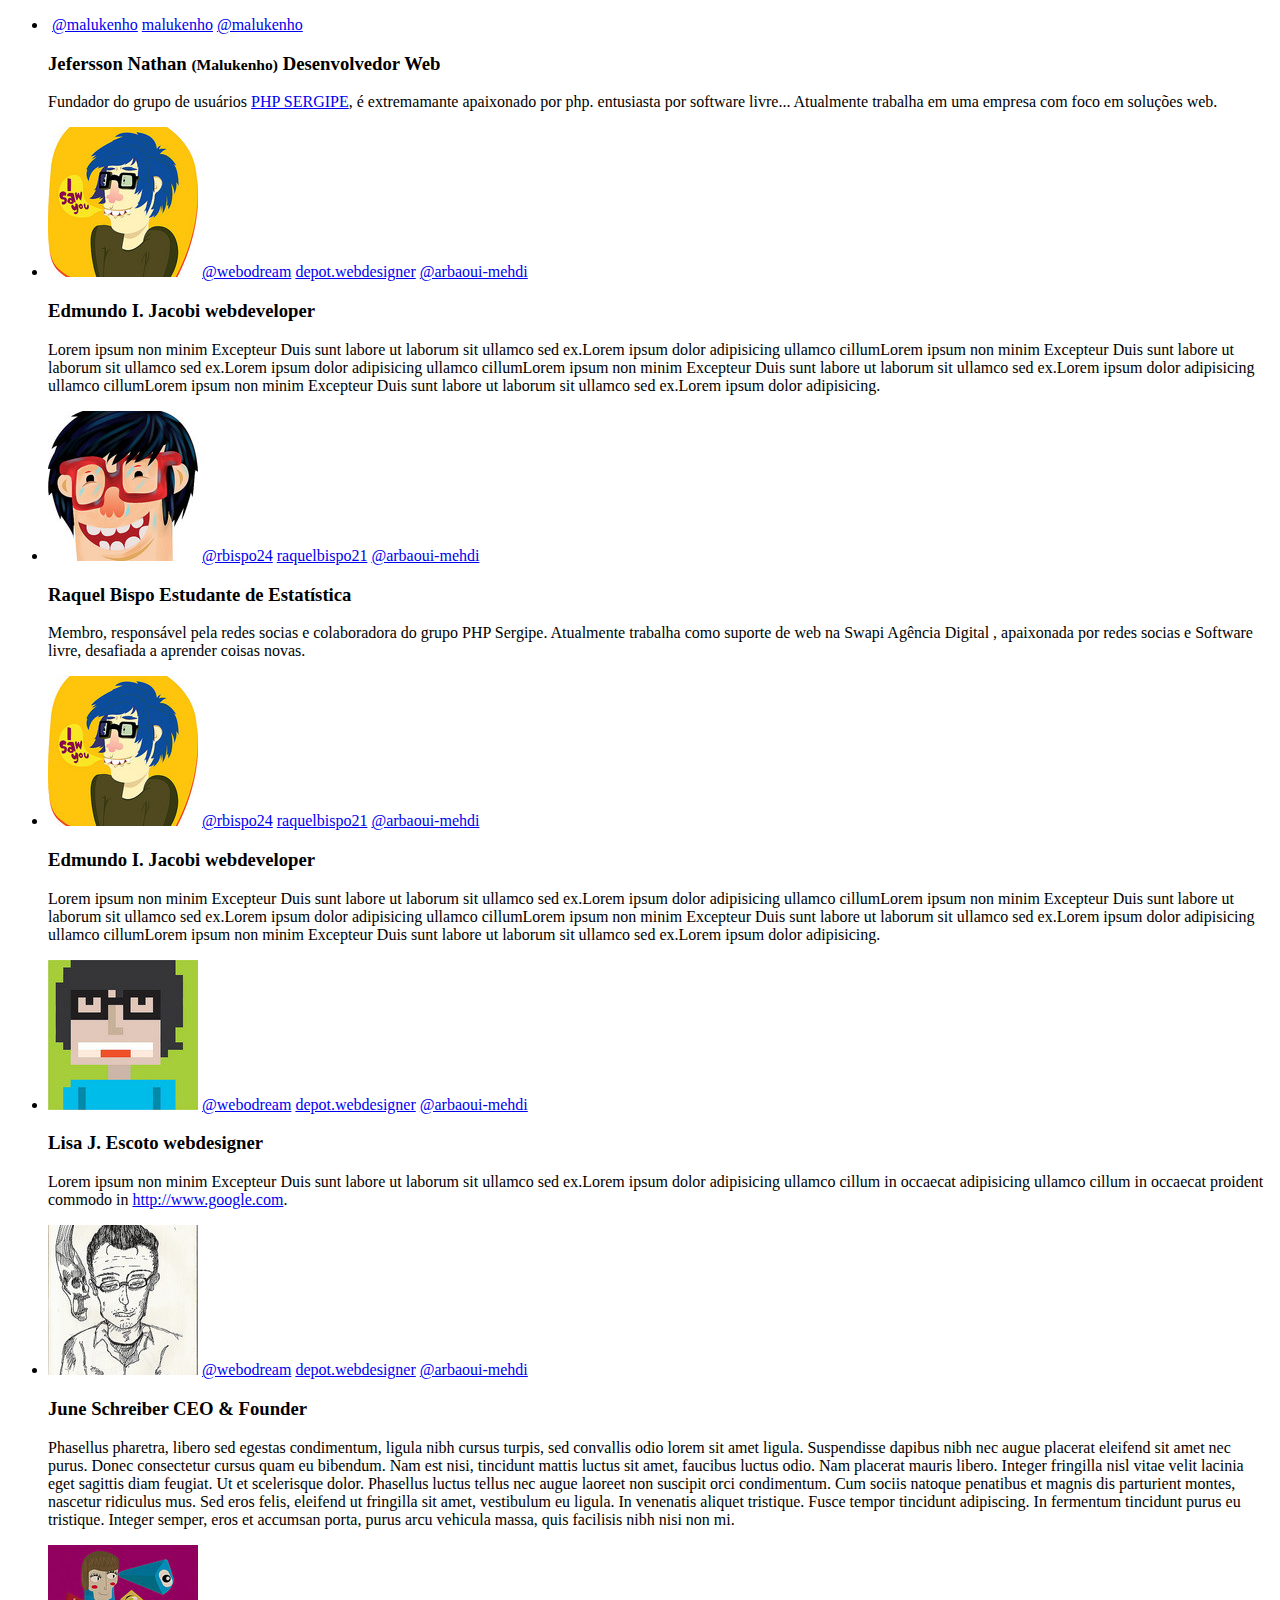
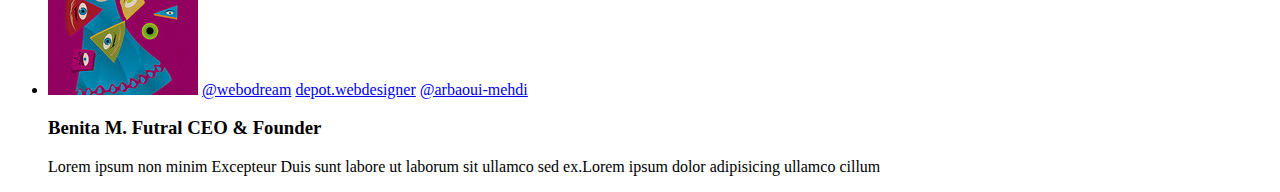
==== index.html @ 872ca3fb "Fix Favicon" ====
<!DOCTYPE HTML>
<html lang="pt-BR">
<head>
	<meta charset="UTF-8">
	<link rel="stylesheet" type="text/css" href="//fonts.googleapis.com/css?family=Satisfy" />
	<script type="text/javascript" src="js/jquery-1.9.1.min.js"></script>
	<title>:: PHP Sergipe ::</title>
	
        <link rel="icon" type="image/x-icon" href="favicon.ico">
        
		<script type="text/javascript" src="js/function.js"></script>
        
        <link rel="stylesheet" type="text/css" href="css/animated.css">
        <link rel="stylesheet" type="text/css" href="css/msg.css">
        <link rel="stylesheet" type="text/css" href="css/socialmedia.css">
        <link rel="stylesheet" type="text/css" href="css/tbshadow.css">

</head>
<body>

	<ul id="messages">

		<!-- 1 -->
		<li>
			<div class="infos">
				<img src="https://secure.gravatar.com/avatar/8f98e205dd6ab066dbf53f21b2f2bc15?s=420&d=https://a248.e.akamai.net/assets.github.com%2Fimages%2Fgravatars%2Fgravatar-user-420.png" alt="" title="by tresMunkeys" />
				<a href="http://twitter.com/malukenho" class="sprite twitter">@malukenho</a>
				<a href="http://www.facebook.com/malukenho" class="sprite facebook">malukenho</a>
				<a href="http://github.com/malukenho" class="sprite github">@malukenho</a>
			</div>
			<div class="content">
				<h3>
					Jefersson Nathan <small>(Malukenho)</small>
					<b>Desenvolvedor Web</b>
				</h3>
				<p>
					Fundador do grupo de usuários <a href="#">PHP SERGIPE</a>, é extremamante apaixonado por php. entusiasta por software livre...
					Atualmente trabalha em uma empresa com foco em soluções web.
				</p>
			</div>
		</li>
		<!-- 2 -->
		<li>
			<div class="infos">
				<img src="images/4531285963_cd28f61b16_q.jpg" alt=""  title="by tresMunkeys" />
				<a href="http://twitter.com/webodream" class="sprite twitter">@webodream</a>
				<a href="http://www.facebook.com/groups/115089745169149" class="sprite facebook">depot.webdesigner</a>
				<a href="http://github.com/arbaoui-mehdi" class="sprite github">@arbaoui-mehdi</a>
			</div>
			<div class="content">
				<h3>
					Edmundo I. Jacobi
					<b>webdeveloper</b>
				</h3>
				<p>
					Lorem ipsum non minim Excepteur Duis sunt labore ut laborum sit ullamco sed ex.Lorem ipsum dolor adipisicing ullamco cillumLorem ipsum non minim Excepteur Duis sunt labore ut laborum sit ullamco sed ex.Lorem ipsum dolor adipisicing ullamco cillumLorem ipsum non minim Excepteur Duis sunt labore ut laborum sit ullamco sed ex.Lorem ipsum dolor adipisicing ullamco cillumLorem ipsum non minim Excepteur Duis sunt labore ut laborum sit ullamco sed ex.Lorem ipsum dolor adipisicing.
				</p>
			</div>
		</li>
		<!-- 1 -->
		<li>
			<div class="infos">
				<img src="images/4817542998_55a7eb8d8b_q.jpg" alt="" title="by tresMunkeys" />
				<a href="http://twitter.com/rbispo24" class="sprite twitter">@rbispo24</a>
				<a href="http://www.facebook.com/raquelbispo21" class="sprite facebook">raquelbispo21</a>
				<a href="http://github.com/arbaoui-mehdi" class="sprite github">@arbaoui-mehdi</a>
			</div>
			<div class="content">
				<h3>
					Raquel Bispo
					<b>Estudante de Estatística</b>
				</h3>
				<p>
					Membro, responsável pela redes socias e colaboradora do grupo PHP Sergipe. Atualmente trabalha como suporte de web na Swapi Agência Digital , apaixonada por redes socias e Software livre, desafiada  a aprender coisas novas.
				</p>
			</div>
		</li>
		<!-- 2 -->
		<li>
			<div class="infos">
				<img src="images/4531285963_cd28f61b16_q.jpg" alt=""  title="by tresMunkeys" />
				<a href="http://twitter.com/rbispo24" class="sprite twitter">@rbispo24</a>
				<a href="http://www.facebook.com/raquelbispo21" class="sprite facebook">raquelbispo21</a>
				<a href="http://github.com/arbaoui-mehdi" class="sprite github">@arbaoui-mehdi</a>
			</div>
			<div class="content">
				<h3>
					Edmundo I. Jacobi
					<b>webdeveloper</b>
				</h3>
				<p>
					Lorem ipsum non minim Excepteur Duis sunt labore ut laborum sit ullamco sed ex.Lorem ipsum dolor adipisicing ullamco cillumLorem ipsum non minim Excepteur Duis sunt labore ut laborum sit ullamco sed ex.Lorem ipsum dolor adipisicing ullamco cillumLorem ipsum non minim Excepteur Duis sunt labore ut laborum sit ullamco sed ex.Lorem ipsum dolor adipisicing ullamco cillumLorem ipsum non minim Excepteur Duis sunt labore ut laborum sit ullamco sed ex.Lorem ipsum dolor adipisicing.
				</p>
			</div>
		</li>

		<!-- 3 -->
		<li>
			<div class="infos">
				<img src="images/3873098259_61c446da22_q.jpg" alt="" title="by tresMunkeys" />
				<a href="http://twitter.com/webodream" class="sprite twitter">@webodream</a>
				<a href="http://www.facebook.com/groups/115089745169149" class="sprite facebook">depot.webdesigner</a>
				<a href="http://github.com/arbaoui-mehdi" class="sprite github">@arbaoui-mehdi</a>
			</div>
			<div class="content">
				<h3>
					Lisa J. Escoto
					<b>webdesigner </b>
				</h3>
				<p>
					Lorem ipsum non minim Excepteur Duis sunt labore ut laborum sit ullamco sed ex.Lorem ipsum dolor adipisicing ullamco cillum in occaecat adipisicing ullamco cillum in occaecat proident commodo in <a href="http://www.google.com">http://www.google.com</a>. 
				</p>
			</div>
		</li>

		<!-- 4 -->
		<li>
			<div class="infos">
				<img src="images/3446830982_c8b55cc7e8_q.jpg" alt="" title="by tresMunkeys" />
				<a href="http://twitter.com/webodream" class="sprite twitter">@webodream</a>
				<a href="http://www.facebook.com/groups/115089745169149" class="sprite facebook">depot.webdesigner</a>
				<a href="http://github.com/arbaoui-mehdi" class="sprite github">@arbaoui-mehdi</a>
			</div>
			<div class="content">
				<h3>
					June Schreiber
					<b>CEO &amp; Founder</b>
				</h3>
				<p>
					Phasellus pharetra, libero sed egestas condimentum, ligula nibh cursus turpis, sed convallis odio lorem sit amet ligula. Suspendisse dapibus nibh nec augue placerat eleifend sit amet nec purus. Donec consectetur cursus quam eu bibendum. Nam est nisi, tincidunt mattis luctus sit amet, faucibus luctus odio. Nam placerat mauris libero. Integer fringilla nisl vitae velit lacinia eget sagittis diam feugiat. Ut et scelerisque dolor. Phasellus luctus tellus nec augue laoreet non suscipit orci condimentum. Cum sociis natoque penatibus et magnis dis parturient montes, nascetur ridiculus mus. Sed eros felis, eleifend ut fringilla sit amet, vestibulum eu ligula. In venenatis aliquet tristique. Fusce tempor tincidunt adipiscing. In fermentum tincidunt purus eu tristique. Integer semper, eros et accumsan porta, purus arcu vehicula massa, quis facilisis nibh nisi non mi.
				</p>
			</div>
		</li>

		<!-- 5 -->
		<li>
			<div class="infos">
				<img src="images/3663734351_f9cb5a6a56_q.jpg" alt="" title="by tresMunkeys" />
				<a href="http://twitter.com/webodream" class="sprite twitter">@webodream</a>
				<a href="http://www.facebook.com/groups/115089745169149" class="sprite facebook">depot.webdesigner</a>
				<a href="http://github.com/arbaoui-mehdi" class="sprite github">@arbaoui-mehdi</a>
			</div>
			<div class="content">
				<h3>
					Benita M. Futral
					<b>CEO &amp; Founder</b>
				</h3>
				<p>
					Lorem ipsum non minim Excepteur Duis sunt labore ut laborum sit ullamco sed ex.Lorem ipsum dolor adipisicing ullamco cillum
				</p>
			</div>
		</li>

	</ul>

</body>
</html>
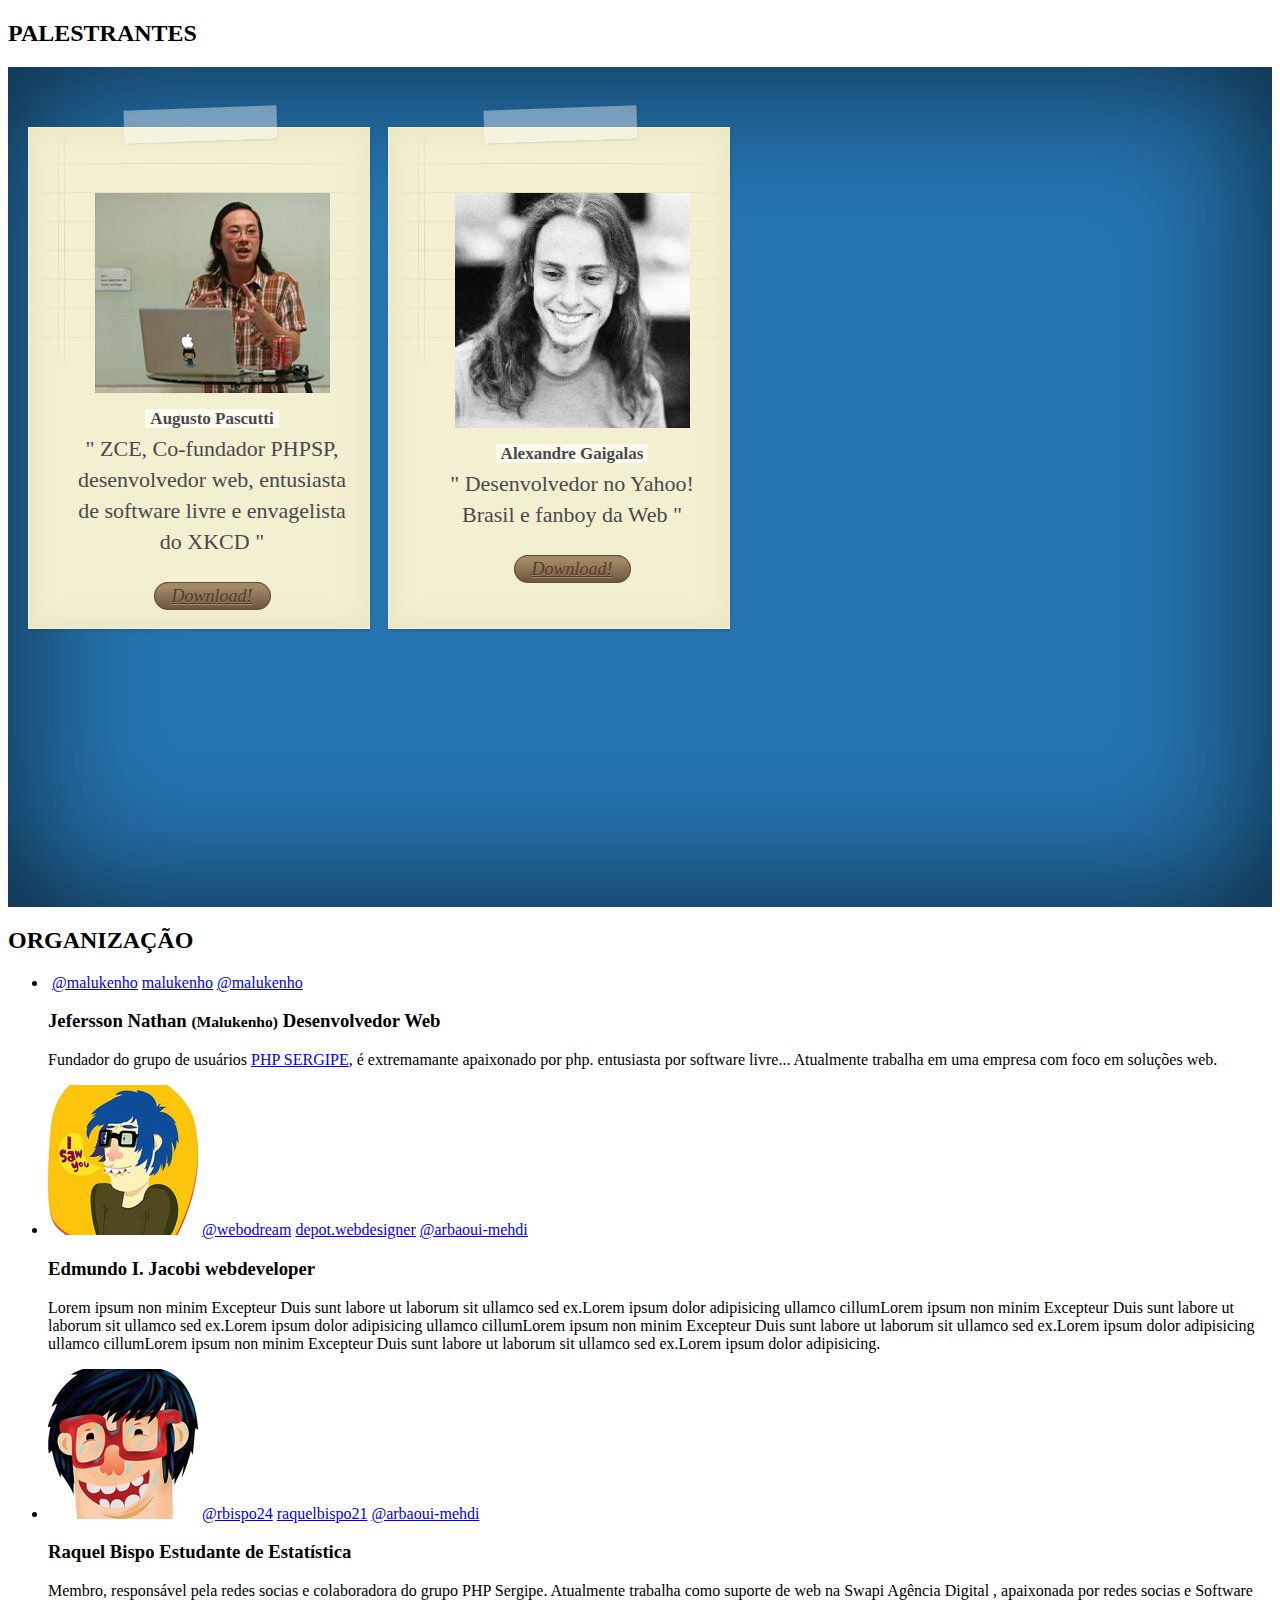
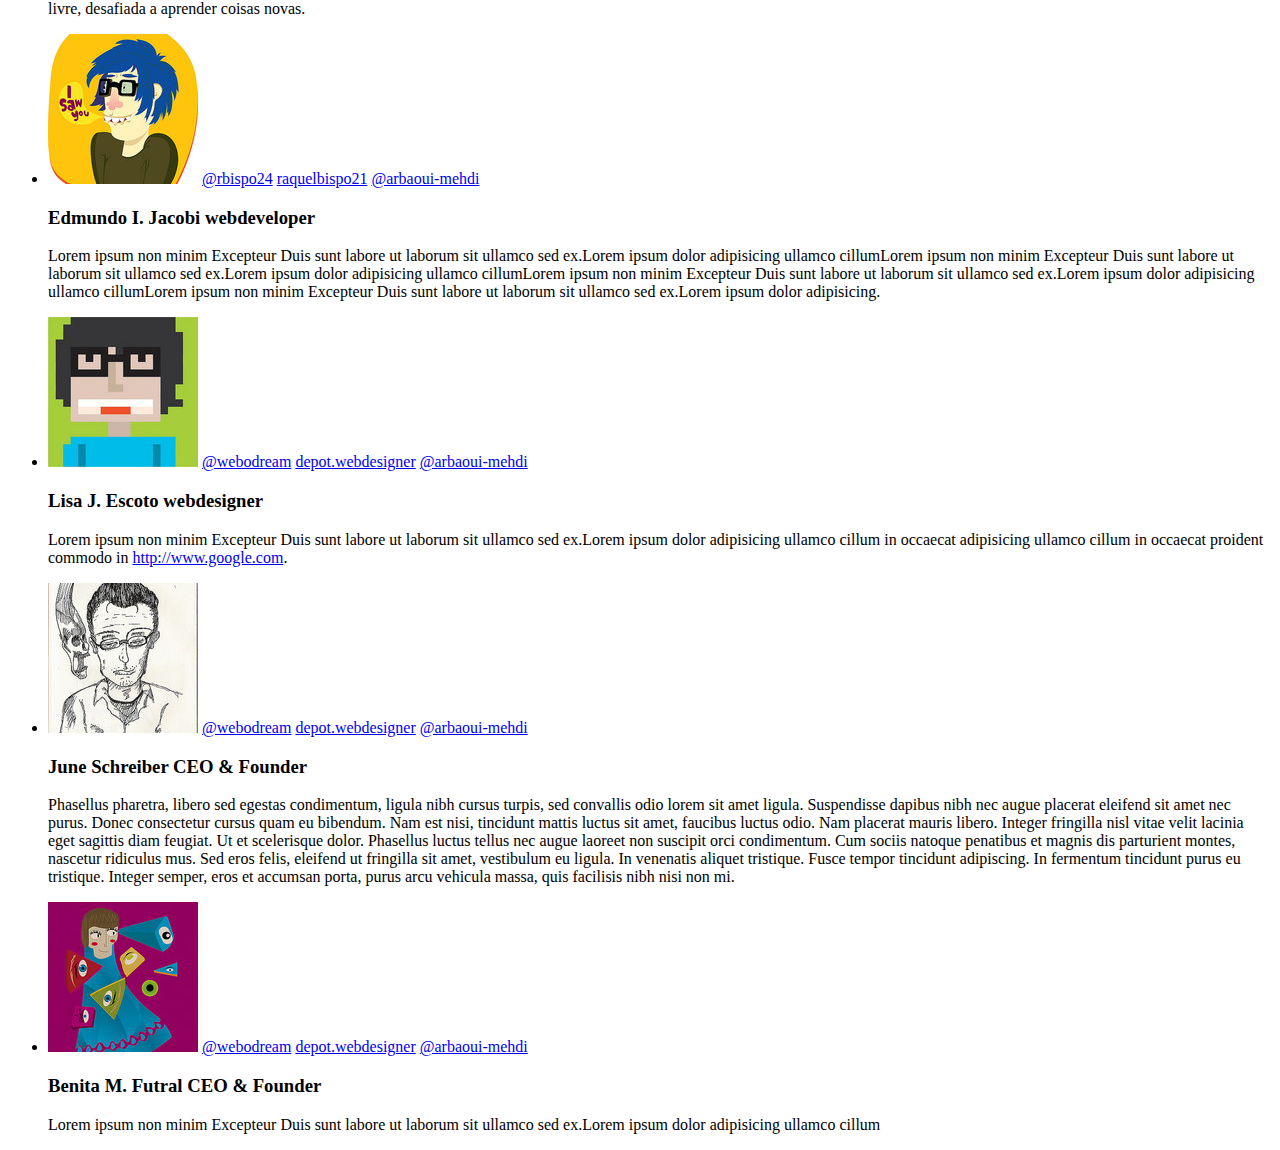
==== commit ec57281f: "Insert the 'palestrantes' session and others" ====
--- a/index.html
+++ b/index.html
@@ -2,22 +2,118 @@
 <html lang="pt-BR">
 <head>
 	<meta charset="UTF-8">
-	<link rel="stylesheet" type="text/css" href="//fonts.googleapis.com/css?family=Satisfy" />
-	<script type="text/javascript" src="js/jquery-1.9.1.min.js"></script>
 	<title>:: PHP Sergipe ::</title>
 	
-        <link rel="icon" type="image/x-icon" href="favicon.ico">
-        
-		<script type="text/javascript" src="js/function.js"></script>
-        
+        <link rel="Shortcut Icon" type="image/x-icon" href="favicon.ico">
+     
+        <link rel="stylesheet" type="text/css" href="css/fonts.css">
         <link rel="stylesheet" type="text/css" href="css/animated.css">
         <link rel="stylesheet" type="text/css" href="css/msg.css">
         <link rel="stylesheet" type="text/css" href="css/socialmedia.css">
         <link rel="stylesheet" type="text/css" href="css/tbshadow.css">
+        <link rel="stylesheet" type="text/css" href="css/note.css">
+
+		<script type="text/javascript" src="js/jquery-1.9.1.min.js"></script>
+		<script type="text/javascript" src="js/function.js"></script>
+
+
+        <style type="text/css">
+		#palestrantes{
+			height: 800px;
+			background: #2574B0;
+			margin: 0;
+			padding: 20px 0;
+			width: 100%;
+			-webkit-box-shadow: inset 0px 0px 150px 0px rgba(0, 0, 0, 0.7);
+			-moz-box-shadow: inset 0px 0px 150px 0px rgba(0, 0, 0, 0.7);
+			box-shadow: inset 0px 0px 150px 0px rgba(0, 0, 0, 0.7);
+		}
+        </style>
 
 </head>
 <body>
 
+
+
+
+
+
+<h2>PALESTRANTES</h2>
+
+<section id="palestrantes">
+<!-- INICIO -->
+<div class="note">
+	<div class="lines">
+		<span class="horizontal">
+			<span></span>
+			<span></span>
+			<span></span>
+			<span></span>
+			<span></span>
+			<span></span>
+			<span></span>
+		</span>
+		<span class="vertical">
+			<span></span>
+			<span></span>
+		</span>
+</div>
+
+<div class="sticky">
+	<div class="inner">
+	<span class="scratch"></span>
+	<div class="paper">
+		<p>
+			<img src="images/augustohp.jpg" height="200" width="235" />
+			<b>Augusto Pascutti</b><br />
+			" ZCE, Co-fundador PHPSP, desenvolvedor web, entusiasta de software livre e envagelista do XKCD "
+		</p>
+		<a href="#" class="btn">Download!</a>
+	</div>
+</div>
+
+</div>
+</div>
+<!-- FIM -->
+
+<!-- INICIO -->
+<div class="note">
+	<div class="lines">
+		<span class="horizontal">
+			<span></span>
+			<span></span>
+			<span></span>
+			<span></span>
+			<span></span>
+			<span></span>
+			<span></span>
+		</span>
+		<span class="vertical">
+			<span></span>
+			<span></span>
+		</span>
+</div>
+
+<div class="sticky">
+	<div class="inner">
+	<span class="scratch"></span>
+	<div class="paper">
+		<p>
+			<img src="images/alganet.jpeg" height="235" width="235" />
+			<b>Alexandre Gaigalas</b><br />
+			" Desenvolvedor no Yahoo! Brasil e fanboy da Web "
+		</p>
+		<a href="#" class="btn">Download!</a>
+	</div>
+</div>
+
+</div>
+</div>
+<!-- FIM -->
+</section>
+
+
+<h2>ORGANIZAÇÃO</h2>
 	<ul id="messages">
 
 		<!-- 1 -->
--- a/css/fonts.css
+++ b/css/fonts.css
@@ -0,0 +1,12 @@
+@font-face {
+  font-family: 'Satisfy';
+  font-style: normal;
+  font-weight: 400;
+  src: local('Satisfy'), url(http://themes.googleusercontent.com/static/fonts/satisfy/v3/ch7X2unYkww0EzsjlC3m8w.woff) format('woff');
+}
+@font-face {
+  font-family: 'Gochi Hand';
+  font-style: normal;
+  font-weight: 400;
+  src: local('Gochi Hand'), local('GochiHand-Regular'), url(http://themes.googleusercontent.com/static/fonts/gochihand/v4/ZZzTGmufF-Wq8IS3fkpBuxsxEYwM7FgeyaSgU71cLG0.woff) format('woff');
+}--- a/css/note.css
+++ b/css/note.css
@@ -0,0 +1,105 @@
+
+.btn {
+	background-image: linear-gradient(bottom, rgb(112,87,65) 3%, rgb(163,136,102) 82%);
+	background-image: -o-linear-gradient(bottom, rgb(112,87,65) 3%, rgb(163,136,102) 82%);
+	background-image: -moz-linear-gradient(bottom, rgb(112,87,65) 3%, rgb(163,136,102) 82%);
+	background-image: -webkit-linear-gradient(bottom, rgb(112,87,65) 3%, rgb(163,136,102) 82%);
+	background-image: -ms-linear-gradient(bottom, rgb(112,87,65) 3%, rgb(163,136,102) 82%);
+	background-image: -webkit-gradient(linear,left bottom,left top,color-stop(0.03, rgb(112,87,65)),
+	color-stop(0.82, rgb(163,136,102)));
+	color:#4e3c2a;
+	border-radius: 20px;
+	padding:3px 17px;
+	text-shadow:0 1px 0 #aa8863;
+	border:1px solid #5d4d3a;
+	font-size:18px;
+	font-style: italic;
+}
+
+.note {	
+	font-family: "Gochi Hand";
+	float: left;
+	display:block;
+	width:340px;
+	height:500px;
+	position:relative;
+	margin:40px 0 0 20px;
+}
+
+.lines {
+	position: absolute;
+	width:100%;
+	opacity: 0.6;
+	top:36px;
+}
+
+.lines span { display: block; }
+
+.horizontal span {
+	width:100%;
+	height:1px;
+    background: linear-gradient(to right, rgba(236,231,191,1),rgba(211,206,167,1), rgba(236,231,191,1));
+	background-image: -o-linear-gradient(right, rgba(236,231,191,1),rgba(211,206,167,1), rgba(236,231,191,1));
+	background-image: -moz-linear-gradient(right, rgba(236,231,191,1),rgba(211,206,167,1), rgba(236,231,191,1));
+	background-image: -webkit-linear-gradient(right, rgba(236,231,191,1),rgba(211,206,167,1), rgba(236,231,191,1));
+	background-image: -ms-linear-gradient(right, rgba(236,231,191,1),rgba(211,206,167,1), rgba(236,231,191,1));
+	margin-bottom:28px;
+}
+
+.vertical { margin:-239px 0 0 30px; }
+
+.vertical span {
+	float:left;
+	margin-right:5px;
+	width:1px;
+	height: 237px;
+	background: linear-gradient(to bottom, rgba(236,231,191,1),rgba(211,206,167,1), rgba(236,231,191,1));
+	background-image: -o-linear-gradient(bottom, rgba(236,231,191,1),rgba(211,206,167,1), rgba(236,231,191,1));
+	background-image: -moz-linear-gradient(bottom, rgba(236,231,191,1),rgba(211,206,167,1), rgba(236,231,191,1));
+	background-image: -webkit-linear-gradient(bottom, rgba(236,231,191,1),rgba(211,206,167,1), rgba(236,231,191,1));
+	background-image: -ms-linear-gradient(bottom, rgba(236,231,191,1),rgba(211,206,167,1), rgba(236,231,191,1));
+}
+
+.sticky {
+	background: url('http://depotwebdesigner.com/images/noise.png') repeat #f3efd1;
+	width:100%;
+	height: 100%;
+	border:1px solid #f3f0d3;
+	box-shadow: 1px 2px 4px -1px rgba(0,0,0,0.2);
+	text-align: center;
+}
+
+.inner {
+	height:100%;
+	box-shadow: inset 0 0 22px 8px rgba(220,215,174,0.35);
+	z-index:1;
+}
+
+.sticky .paper {
+	position: absolute;
+	line-height: 1.4em;
+	font-size: 22px;
+	color: #494949;
+	padding: 43px 10px 0 37px;
+}
+
+.paper b {
+	background:#fdfbf0;
+	padding:0 5px;
+	font-size:17px; 
+}
+
+.scratch {
+	display:block;
+	background-color:rgba(255,255,255,0.4);
+	width:45%;
+	height:33px;
+	margin:-20px 0 0 28%;
+	float:left;
+	transform: rotate(-2deg);
+	-ms-transform: rotate(-2deg); /* IE 9 */
+	-webkit-transform: rotate(-2deg); /* Safari and Chrome */
+	-o-transform: rotate(-2deg); /* Opera */
+	-moz-transform: rotate(-2deg); /* Firefox */
+	box-shadow: 1px 2px 2px -1px rgba(0, 0, 0, 0.1);
+}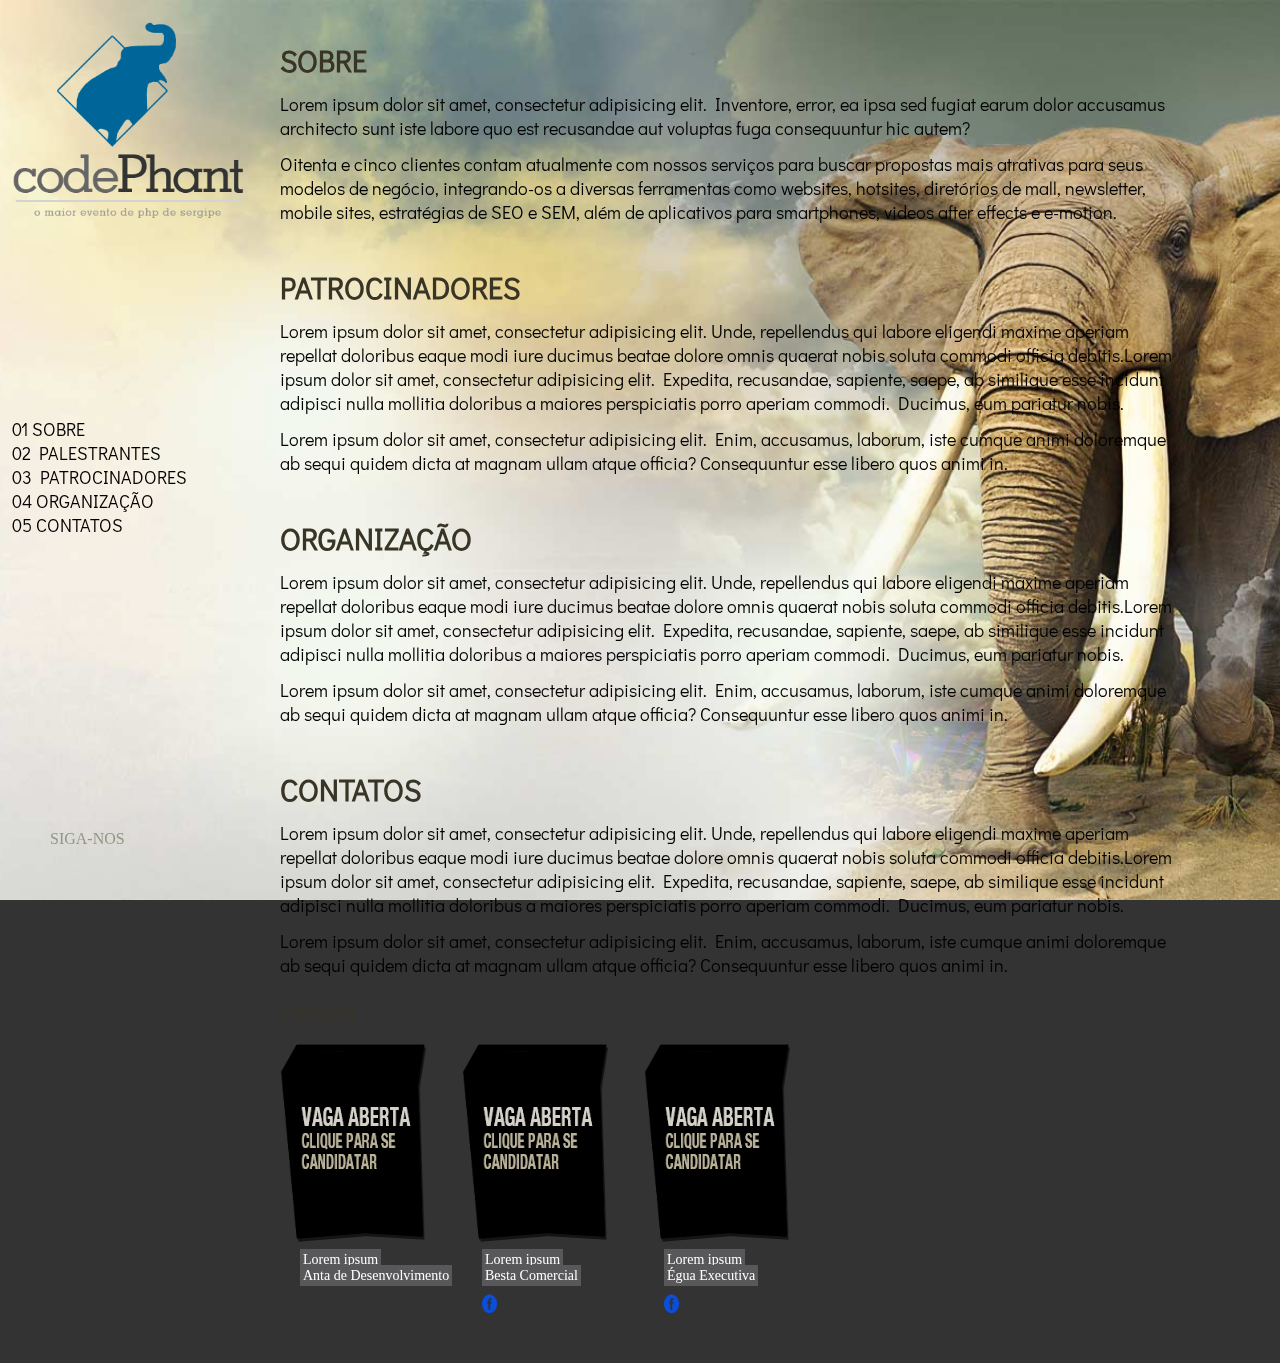
==== commit 19af167e: "New version v2.0" ====
--- a/index.html
+++ b/index.html
@@ -1,253 +1,115 @@
-<!DOCTYPE HTML>
-<html lang="pt-BR">
+<!DOCTYPE html PUBLIC "-//W3C//DTD XHTML 1.0 Transitional//EN" "http://www.w3.org/TR/xhtml1/DTD/xhtml1-transitional.dtd">
+<html xmlns="http://www.w3.org/1999/xhtml" xml:lang="pt-br" lang="pt-br">
 <head>
-	<meta charset="UTF-8">
-	<title>:: PHP Sergipe ::</title>
-	
-        <link rel="Shortcut Icon" type="image/x-icon" href="favicon.ico">
-     
-        <link rel="stylesheet" type="text/css" href="css/fonts.css">
-        <link rel="stylesheet" type="text/css" href="css/animated.css">
-        <link rel="stylesheet" type="text/css" href="css/msg.css">
-        <link rel="stylesheet" type="text/css" href="css/socialmedia.css">
-        <link rel="stylesheet" type="text/css" href="css/tbshadow.css">
-        <link rel="stylesheet" type="text/css" href="css/note.css">
 
-		<script type="text/javascript" src="js/jquery-1.9.1.min.js"></script>
-		<script type="text/javascript" src="js/function.js"></script>
+<meta http-equiv="Content-Type" content="text/html; charset=UTF-8">
+<meta http-equiv="content-language" content="pt-br">
+<meta name="copyright" content="PHP SERGIPE">
+<meta name="Description" content="">
+<meta name="Keywords" content="">
+<meta name="robots" content="index,follow">
+<meta name="author" content="">
+<meta http-equiv="imagetoolbar" content="no">
+<meta name="DC.publisher" content="">
+<meta name="Custodian" content="">
+<title>:: PHPSE :: CodePhant - O maior evento de PHP de Sergipe.</title>
+<link type="image/x-icon" href="favicon.ico" rel="shortcut icon">
+<script type="text/javascript" src="./codePhant_files/jquery-1.6.4.min.js"></script>
+<script type="text/javascript" src="./codePhant_files/jquery-ui-1.8.16.custom.min.js"></script>
+<script type="text/javascript" src="./codePhant_files/site.js"></script>
+<script type="text/javascript" src="./codePhant_files/jquery.ez-bg-resize.js"></script>
 
+<script type="text/javascript" src="./codePhant_files/jquery.mouseinfobox.js"></script>
+<link rel="stylesheet" type="text/css" href="./codePhant_files/jquery.mouseinfobox.css" media="all">
+<link rel="stylesheet" type="text/css" href="./codePhant_files/estilo.css" media="all">
+<link rel="stylesheet" type="text/css" href="./codePhant_files/estilo2.css" media="all">
+</head>
 
-        <style type="text/css">
-		#palestrantes{
-			height: 800px;
-			background: #2574B0;
-			margin: 0;
-			padding: 20px 0;
-			width: 100%;
-			-webkit-box-shadow: inset 0px 0px 150px 0px rgba(0, 0, 0, 0.7);
-			-moz-box-shadow: inset 0px 0px 150px 0px rgba(0, 0, 0, 0.7);
-			box-shadow: inset 0px 0px 150px 0px rgba(0, 0, 0, 0.7);
-		}
-        </style>
+<body id="kazooPage" style="overflow: auto;">
+<div id="esquerda">
+  <div id="codePhant_logo"><img src="./codePhant_files/codePhant_bgWhite.png" alt=""></div>
+    <div class="menu-container">
+      <ul id="menu">
+        <li class="menu-link"><span>01</span> SOBRE</a></li>
+        <li class="menu-link"><span>02</span> PALESTRANTES</li>
+        <li class="menu-link"><span>03</span> PATROCINADORES</li>
+        <li class="menu-link"><span>04</span> ORGANIZAÇÃO</li>
+        <li class="menu-link"><span>05</span> CONTATOS</li>
+      </ul>
+    </div>
+</div>
+  
+<div id="direita">
+    <div id="conteudoKazoo">
 
-</head>
-<body>
+    <div class="tituloSite"><span></span> SOBRE</div>
+    <div class="clear"></div>
+    <div class="textoBack"> <span class="texto">Lorem ipsum dolor sit amet, consectetur adipisicing elit. Inventore, error, ea ipsa sed fugiat earum dolor accusamus architecto sunt iste labore quo est recusandae aut voluptas fuga consequuntur hic autem?    </span> </div>
+    <div class="textoBack"> <span class="texto">Oitenta e cinco clientes contam atualmente com nossos serviços para buscar propostas mais atrativas para seus modelos de negócio, integrando-os a diversas ferramentas como websites, hotsites, diretórios de mall, newsletter, mobile sites, estratégias de SEO e SEM, além de aplicativos para smartphones, videos after effects e e-motion.</span></div>
 
+    <div class="tituloSite" style="margin-top:40px;"><span></span> PATROCINADORES</div>
+    <div class="clear"></div>
+    <div class="textoBack"> <span class="texto">Lorem ipsum dolor sit amet, consectetur adipisicing elit. Unde, repellendus qui labore eligendi maxime aperiam repellat doloribus eaque modi iure ducimus beatae dolore omnis quaerat nobis soluta commodi officia debitis.Lorem ipsum dolor sit amet, consectetur adipisicing elit. Expedita, recusandae, sapiente, saepe, ab similique esse incidunt adipisci nulla mollitia doloribus a maiores perspiciatis porro aperiam commodi. Ducimus, eum pariatur nobis. </span> </div>
+    <div class="textoBack"> <span class="texto">Lorem ipsum dolor sit amet, consectetur adipisicing elit. Enim, accusamus, laborum, iste cumque animi doloremque ab sequi quidem dicta at magnam ullam atque officia? Consequuntur esse libero quos animi in.</span></div>
 
+    <div class="tituloSite" style="margin-top:40px;"><span></span> ORGANIZAÇÃO</div>
+    <div class="clear"></div>
+    <div class="textoBack"> <span class="texto">Lorem ipsum dolor sit amet, consectetur adipisicing elit. Unde, repellendus qui labore eligendi maxime aperiam repellat doloribus eaque modi iure ducimus beatae dolore omnis quaerat nobis soluta commodi officia debitis.Lorem ipsum dolor sit amet, consectetur adipisicing elit. Expedita, recusandae, sapiente, saepe, ab similique esse incidunt adipisci nulla mollitia doloribus a maiores perspiciatis porro aperiam commodi. Ducimus, eum pariatur nobis. </span> </div>
+    <div class="textoBack"> <span class="texto">Lorem ipsum dolor sit amet, consectetur adipisicing elit. Enim, accusamus, laborum, iste cumque animi doloremque ab sequi quidem dicta at magnam ullam atque officia? Consequuntur esse libero quos animi in.</span></div>
 
+    <div class="tituloSite" style="margin-top:40px;"><span></span> CONTATOS</div>
+    <div class="clear"></div>
+    <div class="textoBack"> <span class="texto">Lorem ipsum dolor sit amet, consectetur adipisicing elit. Unde, repellendus qui labore eligendi maxime aperiam repellat doloribus eaque modi iure ducimus beatae dolore omnis quaerat nobis soluta commodi officia debitis.Lorem ipsum dolor sit amet, consectetur adipisicing elit. Expedita, recusandae, sapiente, saepe, ab similique esse incidunt adipisci nulla mollitia doloribus a maiores perspiciatis porro aperiam commodi. Ducimus, eum pariatur nobis. </span> </div>
+    <div class="textoBack"> <span class="texto">Lorem ipsum dolor sit amet, consectetur adipisicing elit. Enim, accusamus, laborum, iste cumque animi doloremque ab sequi quidem dicta at magnam ullam atque officia? Consequuntur esse libero quos animi in.</span></div>
+   
 
-
-
-<h2>PALESTRANTES</h2>
-
-<section id="palestrantes">
-<!-- INICIO -->
-<div class="note">
-	<div class="lines">
-		<span class="horizontal">
-			<span></span>
-			<span></span>
-			<span></span>
-			<span></span>
-			<span></span>
-			<span></span>
-			<span></span>
-		</span>
-		<span class="vertical">
-			<span></span>
-			<span></span>
-		</span>
+    <div class="clear"></div>
+    <div class="equipe">
+      <div class="tituloEquipe">Suhaush</div>
+      <div class="linhaSep"></div>
+      <div class="holderInfoPessoa">
+        <div class="holderBlackBox" title=""><img src="./codePhant_files/_vaga_aberta.png" width="182" height="198"></div>
+        <div class="infoPessoa"> <span class="infoPessoaTxt">Lorem ipsum </span></div>
+        <div class="infoPessoa"> <span class="infoPessoaTxt">Anta de Desenvolvimento</span> </div>
+        <div class="holderSocial" style="visibility:hidden;">
+          <div class="socialInfo"><a href="http://www.agenciakazoo.com.br/kazoo.php#" target="_blank"><img src="./codePhant_files/facebookInfo.png" width="19" height="19"></a></div>
+          <div class="socialInfo"><a href="http://www.agenciakazoo.com.br/kazoo.php#" target="_blank"><img src="./codePhant_files/twitterInfo.png" width="19" height="19"></a></div>
+        </div>
+      </div>
+      <div class="holderInfoPessoa">
+        <div class="holderBlackBox" title=""><img src="./codePhant_files/_vaga_aberta.png" width="182" height="198"></div>
+        <div class="infoPessoa"> <span class="infoPessoaTxt">Lorem ipsum </span> </div>
+        <div class="infoPessoa"> <span class="infoPessoaTxt">Besta Comercial</span> </div>
+        <div class="holderSocial">
+          <div class="socialInfo"><a href="https://www.facebook.com/profile.php?id=100001690921960" target="_blank"><img src="./codePhant_files/facebookInfo.png" width="19" height="19"></a></div>
+          <div class="socialInfo" style="visibility:hidden;"><a href="http://www.agenciakazoo.com.br/kazoo.php#" target="_blank"><img src="./codePhant_files/twitterInfo.png" width="19" height="19"></a></div>
+        </div>
+      </div>
+      <div class="holderInfoPessoa">
+        <div class="holderBlackBox" title=""><img src="./codePhant_files/_vaga_aberta.png" width="182" height="198"></div>
+        <div class="infoPessoa"> <span class="infoPessoaTxt">Lorem ipsum </span> </div>
+        <div class="infoPessoa"> <span class="infoPessoaTxt">Égua Executiva</span> </div>
+        <div class="holderSocial">
+          <div class="socialInfo"><a href="" target="_blank"><img src="./codePhant_files/facebookInfo.png" width="19" height="19"></a></div>
+          <div class="socialInfo" style="visibility:hidden;"><a href="#" target="_blank"><img src="./codePhant_files/twitterInfo.png" width="19" height="19"></a> </div>
+        </div>
+      </div>
+    </div>
+    <div class="clear"></div>
+</div>
+      </div>
+    </div>
+  </div>
 </div>
 
-<div class="sticky">
-	<div class="inner">
-	<span class="scratch"></span>
-	<div class="paper">
-		<p>
-			<img src="images/augustohp.jpg" height="200" width="235" />
-			<b>Augusto Pascutti</b><br />
-			" ZCE, Co-fundador PHPSP, desenvolvedor web, entusiasta de software livre e envagelista do XKCD "
-		</p>
-		<a href="#" class="btn">Download!</a>
-	</div>
+<div id="rodape">
+	<div class="tituloST">siga-nos</div>
+	<div class="linhaSep"></div>
+	<div class="midiaSocial" id="_02" onclick="window.open()"><div class="imgSocial" id="facebook"></div></div>  
+	<div class="midiaSocial" id="_03" onclick="window.open()"><div class="imgSocial" id="youtube"></div></div>  
+	<div class="midiaSocial" id="_04" onclick="window.open()"><div class="imgSocial" id="flickr"></div></div>          
 </div>
-
-</div>
-</div>
-<!-- FIM -->
-
-<!-- INICIO -->
-<div class="note">
-	<div class="lines">
-		<span class="horizontal">
-			<span></span>
-			<span></span>
-			<span></span>
-			<span></span>
-			<span></span>
-			<span></span>
-			<span></span>
-		</span>
-		<span class="vertical">
-			<span></span>
-			<span></span>
-		</span>
-</div>
-
-<div class="sticky">
-	<div class="inner">
-	<span class="scratch"></span>
-	<div class="paper">
-		<p>
-			<img src="images/alganet.jpeg" height="235" width="235" />
-			<b>Alexandre Gaigalas</b><br />
-			" Desenvolvedor no Yahoo! Brasil e fanboy da Web "
-		</p>
-		<a href="#" class="btn">Download!</a>
-	</div>
-</div>
-
-</div>
-</div>
-<!-- FIM -->
-</section>
-
-
-<h2>ORGANIZAÇÃO</h2>
-	<ul id="messages">
-
-		<!-- 1 -->
-		<li>
-			<div class="infos">
-				<img src="https://secure.gravatar.com/avatar/8f98e205dd6ab066dbf53f21b2f2bc15?s=420&d=https://a248.e.akamai.net/assets.github.com%2Fimages%2Fgravatars%2Fgravatar-user-420.png" alt="" title="by tresMunkeys" />
-				<a href="http://twitter.com/malukenho" class="sprite twitter">@malukenho</a>
-				<a href="http://www.facebook.com/malukenho" class="sprite facebook">malukenho</a>
-				<a href="http://github.com/malukenho" class="sprite github">@malukenho</a>
-			</div>
-			<div class="content">
-				<h3>
-					Jefersson Nathan <small>(Malukenho)</small>
-					<b>Desenvolvedor Web</b>
-				</h3>
-				<p>
-					Fundador do grupo de usuários <a href="#">PHP SERGIPE</a>, é extremamante apaixonado por php. entusiasta por software livre...
-					Atualmente trabalha em uma empresa com foco em soluções web.
-				</p>
-			</div>
-		</li>
-		<!-- 2 -->
-		<li>
-			<div class="infos">
-				<img src="images/4531285963_cd28f61b16_q.jpg" alt=""  title="by tresMunkeys" />
-				<a href="http://twitter.com/webodream" class="sprite twitter">@webodream</a>
-				<a href="http://www.facebook.com/groups/115089745169149" class="sprite facebook">depot.webdesigner</a>
-				<a href="http://github.com/arbaoui-mehdi" class="sprite github">@arbaoui-mehdi</a>
-			</div>
-			<div class="content">
-				<h3>
-					Edmundo I. Jacobi
-					<b>webdeveloper</b>
-				</h3>
-				<p>
-					Lorem ipsum non minim Excepteur Duis sunt labore ut laborum sit ullamco sed ex.Lorem ipsum dolor adipisicing ullamco cillumLorem ipsum non minim Excepteur Duis sunt labore ut laborum sit ullamco sed ex.Lorem ipsum dolor adipisicing ullamco cillumLorem ipsum non minim Excepteur Duis sunt labore ut laborum sit ullamco sed ex.Lorem ipsum dolor adipisicing ullamco cillumLorem ipsum non minim Excepteur Duis sunt labore ut laborum sit ullamco sed ex.Lorem ipsum dolor adipisicing.
-				</p>
-			</div>
-		</li>
-		<!-- 1 -->
-		<li>
-			<div class="infos">
-				<img src="images/4817542998_55a7eb8d8b_q.jpg" alt="" title="by tresMunkeys" />
-				<a href="http://twitter.com/rbispo24" class="sprite twitter">@rbispo24</a>
-				<a href="http://www.facebook.com/raquelbispo21" class="sprite facebook">raquelbispo21</a>
-				<a href="http://github.com/arbaoui-mehdi" class="sprite github">@arbaoui-mehdi</a>
-			</div>
-			<div class="content">
-				<h3>
-					Raquel Bispo
-					<b>Estudante de Estatística</b>
-				</h3>
-				<p>
-					Membro, responsável pela redes socias e colaboradora do grupo PHP Sergipe. Atualmente trabalha como suporte de web na Swapi Agência Digital , apaixonada por redes socias e Software livre, desafiada  a aprender coisas novas.
-				</p>
-			</div>
-		</li>
-		<!-- 2 -->
-		<li>
-			<div class="infos">
-				<img src="images/4531285963_cd28f61b16_q.jpg" alt=""  title="by tresMunkeys" />
-				<a href="http://twitter.com/rbispo24" class="sprite twitter">@rbispo24</a>
-				<a href="http://www.facebook.com/raquelbispo21" class="sprite facebook">raquelbispo21</a>
-				<a href="http://github.com/arbaoui-mehdi" class="sprite github">@arbaoui-mehdi</a>
-			</div>
-			<div class="content">
-				<h3>
-					Edmundo I. Jacobi
-					<b>webdeveloper</b>
-				</h3>
-				<p>
-					Lorem ipsum non minim Excepteur Duis sunt labore ut laborum sit ullamco sed ex.Lorem ipsum dolor adipisicing ullamco cillumLorem ipsum non minim Excepteur Duis sunt labore ut laborum sit ullamco sed ex.Lorem ipsum dolor adipisicing ullamco cillumLorem ipsum non minim Excepteur Duis sunt labore ut laborum sit ullamco sed ex.Lorem ipsum dolor adipisicing ullamco cillumLorem ipsum non minim Excepteur Duis sunt labore ut laborum sit ullamco sed ex.Lorem ipsum dolor adipisicing.
-				</p>
-			</div>
-		</li>
-
-		<!-- 3 -->
-		<li>
-			<div class="infos">
-				<img src="images/3873098259_61c446da22_q.jpg" alt="" title="by tresMunkeys" />
-				<a href="http://twitter.com/webodream" class="sprite twitter">@webodream</a>
-				<a href="http://www.facebook.com/groups/115089745169149" class="sprite facebook">depot.webdesigner</a>
-				<a href="http://github.com/arbaoui-mehdi" class="sprite github">@arbaoui-mehdi</a>
-			</div>
-			<div class="content">
-				<h3>
-					Lisa J. Escoto
-					<b>webdesigner </b>
-				</h3>
-				<p>
-					Lorem ipsum non minim Excepteur Duis sunt labore ut laborum sit ullamco sed ex.Lorem ipsum dolor adipisicing ullamco cillum in occaecat adipisicing ullamco cillum in occaecat proident commodo in <a href="http://www.google.com">http://www.google.com</a>. 
-				</p>
-			</div>
-		</li>
-
-		<!-- 4 -->
-		<li>
-			<div class="infos">
-				<img src="images/3446830982_c8b55cc7e8_q.jpg" alt="" title="by tresMunkeys" />
-				<a href="http://twitter.com/webodream" class="sprite twitter">@webodream</a>
-				<a href="http://www.facebook.com/groups/115089745169149" class="sprite facebook">depot.webdesigner</a>
-				<a href="http://github.com/arbaoui-mehdi" class="sprite github">@arbaoui-mehdi</a>
-			</div>
-			<div class="content">
-				<h3>
-					June Schreiber
-					<b>CEO &amp; Founder</b>
-				</h3>
-				<p>
-					Phasellus pharetra, libero sed egestas condimentum, ligula nibh cursus turpis, sed convallis odio lorem sit amet ligula. Suspendisse dapibus nibh nec augue placerat eleifend sit amet nec purus. Donec consectetur cursus quam eu bibendum. Nam est nisi, tincidunt mattis luctus sit amet, faucibus luctus odio. Nam placerat mauris libero. Integer fringilla nisl vitae velit lacinia eget sagittis diam feugiat. Ut et scelerisque dolor. Phasellus luctus tellus nec augue laoreet non suscipit orci condimentum. Cum sociis natoque penatibus et magnis dis parturient montes, nascetur ridiculus mus. Sed eros felis, eleifend ut fringilla sit amet, vestibulum eu ligula. In venenatis aliquet tristique. Fusce tempor tincidunt adipiscing. In fermentum tincidunt purus eu tristique. Integer semper, eros et accumsan porta, purus arcu vehicula massa, quis facilisis nibh nisi non mi.
-				</p>
-			</div>
-		</li>
-
-		<!-- 5 -->
-		<li>
-			<div class="infos">
-				<img src="images/3663734351_f9cb5a6a56_q.jpg" alt="" title="by tresMunkeys" />
-				<a href="http://twitter.com/webodream" class="sprite twitter">@webodream</a>
-				<a href="http://www.facebook.com/groups/115089745169149" class="sprite facebook">depot.webdesigner</a>
-				<a href="http://github.com/arbaoui-mehdi" class="sprite github">@arbaoui-mehdi</a>
-			</div>
-			<div class="content">
-				<h3>
-					Benita M. Futral
-					<b>CEO &amp; Founder</b>
-				</h3>
-				<p>
-					Lorem ipsum non minim Excepteur Duis sunt labore ut laborum sit ullamco sed ex.Lorem ipsum dolor adipisicing ullamco cillum
-				</p>
-			</div>
-		</li>
-
-	</ul>
 
 </body>
 </html>
+</script><div id="jq_ez_bg" style="visibility: visible; position: fixed; top: 0px; left: 0px; z-index: -1; overflow: hidden; width: 1920px; height: 1056px;"><img src="./codePhant_files/background03.jpg" width="1700" height="850" border="0" style="position: relative; width: 2112px; height: 1056px; top: 0px; left: -96px;"></div></body></html>--- a/codePhant_files/estilo.css
+++ b/codePhant_files/estilo.css
@@ -0,0 +1,126 @@
+@charset "utf-8";
+/* CSS Document */
+
+@import url(http://fonts.googleapis.com/css?family=Didact+Gothic);
+
+*{margin:0;padding:0;font-family: 'Didact Gothic', sans-serif; font-size: 18px}
+
+   ::-moz-selection
+   {color: #58585a;
+   background: #d8e027;}
+
+  ::selection
+   {color: #58585a;
+   background: #d8e027;}
+   
+body{background:#333;height:100%;overflow-y:scroll;overflow-x:hidden;}
+img{border:0;}
+.clear{clear:both;}
+/* LINKS */
+a:link,a:active,a:visited{color:#FFF;text-decoration:none;}
+a:hover{color:#FFF;text-decoration:underline;}
+
+
+/******************************************************************/
+/****************************** LIGHTBOX **************************/
+/******************************************************************/
+#TM_lightbox {}
+#TM_lightbox_cont {}
+#TM_lightbox_opp {}
+#TM_lightbox_env {border-radius:15px;}
+#TM_lightbox_img {}
+#TM_lightbox_top {}
+#TM_lightbox_close {background-image:url(../images/fechar.png);width:39px;height:39px;bottom:30px;right:30px;}
+#TM_lightbox_close:hover {background-position:0 39px;cursor:pointer;}
+
+/*************DIVS PRINCIPAIS**********/
+#esquerda{width:320px;float:left;position:absolute;position:absolute;}
+#direita{float:left;position:absolute;z-index:999;overflow:hidden;margin-left:280px;max-width:900px;margin-top:40px;padding-bottom:30px;}
+/***************CONTEUDO FIXO*************************/
+.tituloSite{font:16px 'Didact Gothic';color:#393526;text-transform:uppercase;font-weight: 700;font-size: 30px;float:left;margin-bottom:16px\9;}
+.tituloSite > span{color: #000 !important;}
+.tituloPortfolio{text-transform:uppercase;margin-top:10px;font:24px futurikazoo;color:#48411d;}
+.tituloAssunto{margin-top:20px;font:22px futura;letter-spacing:-1px;text-transform:uppercase;color:#fff;}
+.textoBack{font:15px futurikazoo;color:#fff;margin:12px 0 4px;}
+.texto{color: #000;}
+/***********************CURSORES HOVER***************************************/
+#logoKazoo:hover,.menuOpt:hover,.menuSub:hover,.midiaSocial:hover,.verProjeto:hover,.txtOptList:hover,.iconesPortfolio .icon:hover,.botaoForm:hover{cursor:pointer;}
+/***********MÁSCARA QUADRICULADA ************/
+#maskScreen{width:100%;min-height:100%;background:url(../images/maskBack.png) repeat;position:fixed;z-index:0;}
+/*************LOGO KAZOO ***************/
+#logoKazoo{width:135px;height:65px;background:url(../images/agenciaKazoo.png) no-repeat;position:absolute;margin-top:40px;margin-left:40px;}
+/************MENU PRINCIPAL E SUBMENU************************/
+#menu{position:relative;margin-top:190px;margin-left:2px;}
+.menuOpt{text-transform:uppercase;background:url(../images/menuImg.png) no-repeat 0 24px;padding-left:40px;font:26px skiakazoo;color:#B5B6AF;*margin-top:4px;\0/;margin-top:4px;}
+.menuSubHolder{margin-left:-20px;margin-top:0px;*margin-top:4px;\0/margin-top:2px;overflow:hidden;height:0;width:200px;}
+.menuSub{font:11px skiakazoo;color:#999999;padding:2px;text-transform:uppercase;margin-top:2px;}
+/*************RODAPE************************/
+#rodape{width:100%;height:20px;bottom:50px;left:50px;position:fixed;}
+.tituloST{font:16px skiakazoo;text-transform:uppercase;color:#989484;}
+.linhaSep{background:url(../images/linhaRodape.png) repeat-x;width:100%;height:1px;margin-left:1px;}
+.midiaSocial{width:27px;height:26px;margin-top:4px;margin-right:8px;float:left;overflow:hidden;}
+.imgSocial{width:27px;height:52px;}
+#twitter{background:url(../images/twitter.png) no-repeat;}
+#facebook{background:url(../images/facebook.png) no-repeat;}
+#flickr{background:url(../images/flickr.png) no-repeat;}
+#youtube{background:url(../images/youtube.png) no-repeat;}
+/*********************CONTEUDOS PRINCIPAIS******************************************/
+#conteudoPortfolio,#conteudoKazoo,#conteudoContato,#conteudoContato,#conteudoClipping,#conteudoClientes{margin-top:1px;}
+/**************CONTEUDO INDEX ****************/
+#conteudoIndex{font:34px 'Didact Gothic';;text-transform:uppercase;color:#CCCCCC;}
+/**************PORTFOLIO **************/
+.iconesPortfolio{height:41px;margin-top:14px;margin-bottom:30px;}
+.iconesPortfolio .icon{width:42px;height:41px;float:left;margin-right:6px;}
+.holderImagemPortfolio{margin-top:16px;}
+.verProjeto{background:#58585a url(../images/setaProjeto.png) no-repeat 6px 7px;float:left;font:14px futurikazoo;color:#fff;padding:0px 8px 0px 26px;height:20px;margin-top:10px;clear:both;padding-top:3px\9;height:16px\9;}
+.verProjeto:hover a {color:#000;}
+.verProjeto a {text-decoration:none;}
+/*********************EQUIPE******************************/	
+.tituloEquipe{font:16px skiakazoo;text-transform:uppercase;color:#393526}
+.videoPlayer{margin-top:14px;float:left;}
+.equipe{float:left;margin-top:24px;}
+.holderInfoPessoa{margin-top:20px;float:left;margin-bottom:20px;}
+.holderBlackBox{width:182px;height:198px;margin-bottom:10px;}
+.infoPessoa{margin:0px 0 0 20px;}
+.infoPessoaTxt{background:#58585a;font:14px futurikazoo;color:#fff;padding:3px;}
+.holderSocial{margin:10px 0 0 20px;}
+.socialInfo{width:19px;height:19px;float:left;margin-right:4px;}
+/**********************CONTATO ********************************/
+.holderFormulario{margin-top:20px;width:430px;float:left;}
+.blocoCampo1{width:204px;float:left;margin-right:10px;}
+.descFormulario{text-transform:uppercase;background:#58585a;font:12px futurikazoo;color:#FFF;padding:0 3px;float:left;}
+.campoForm{border:1px solid #58585a;font:20px Verdana, Arial, Helvetica, sans-serif;margin-top:4px;background:url(../images/fundoInput.png) repeat;color:#666666;width:200px;}
+.msgContato{width:414px; resize:none;height:200px;overflow:auto;}
+.conecte{width:236px;float:left;margin-top:10px;margin-left:4px;}
+.tituloConecte{font:14px futurikazoo;font-style:italic;color:#5f5c52;text-transform:uppercase;margin-top:10px;}
+.listContato{width:236px;}
+.optList{font:12px futurikazoo;text-transform:uppercase;color:#FFFFFF;}
+.txtOptList{background:#58585a;padding:1px 4px;}
+.txtOptList a:hover{color:#333333;text-decoration:none;}
+.txtOptList a{color:#FFFFFF;text-decoration:none;}
+
+.textoContato{font:12px futurikazoo;text-transform:uppercase;color:#FFFFFF;background:#58585a;padding:1px 4px;}
+.botaoForm{width:60px;height:24px;color:#000;float:left;text-align:center;font:14px futurikazoo;margin-top:8px;margin-right:10px;}
+.hiddenFields{display:none;}
+/********************************CLIPPING*******************/
+.clip{margin-top:0;*margin-top:-18px;}
+.infoClip{margin-top:10px;font:20px futura; font-style:italic;text-transform:uppercase;color:#393526;margin-bottom:10px;}
+.clip p{margin:16px 0;}
+.clip a{color:#e5d8a4;text-decoration:none;}
+.clipText{background:#58585a;font:14px futurikazoo;color:#FFFFFF;padding:0 8px 4px 0px;}
+.separadorClip{background:url(../images/linhaRodape.png) repeat-x;width:100%;height:1px;margin-left:1px;margin-top:30px;padding-bottom:30px;float:left;clear:both;}
+/******************************CLIENTES ***********************/
+#holderClientes{margin-top:60px;width:680px;margin-bottom:90px;}
+#coluna1{float:left;width:214px;margin-right:12px;}
+#coluna2{float:left;width:214px;margin-right:12px;}
+#coluna3{float:left;width:214px;margin-right:12px;}
+.clienteConteudo{width:213px;height:177px;margin-top:12px;position:relative;overflow:hidden;}
+.clienteHidden{width:213px;height:366px;background:#fff;}
+.imagemCliente{width:213px;height:177px;}
+.holderImagemCliente{width:213px;height:177px;overflow:hidden;}
+.infoCliente{margin:20px 4px 10px 4px;}
+.imgCliente{margin-top:0px;}
+.clienteConteudo h1{font:14px futurikazoo;color:#666666;text-transform:uppercase;line-height:16px;margin-top:-10px;}
+.clienteConteudo h2{font:16px futurikazoo;color:#333333;text-transform:uppercase;font-weight:bold;line-height:16px;}
+.clienteConteudo p{color:#666666;font:14px futurikazoo;line-height:13px;margin-top:16px;}
+.loaderPort {width:50px;display:none;text-align:center;margin:0 auto;padding:10px;border-radius:15px;background-color:#fff;}--- a/codePhant_files/estilo2.css
+++ b/codePhant_files/estilo2.css
@@ -0,0 +1,14 @@
+img {
+	border: 0;
+	width: 80%;
+}
+
+.menu-container {
+	margin-top: 75px;
+	margin-left: 10px;
+	list-style: none;
+}
+.menuOpt{
+	font-size: 18px;
+	color: #006699;
+}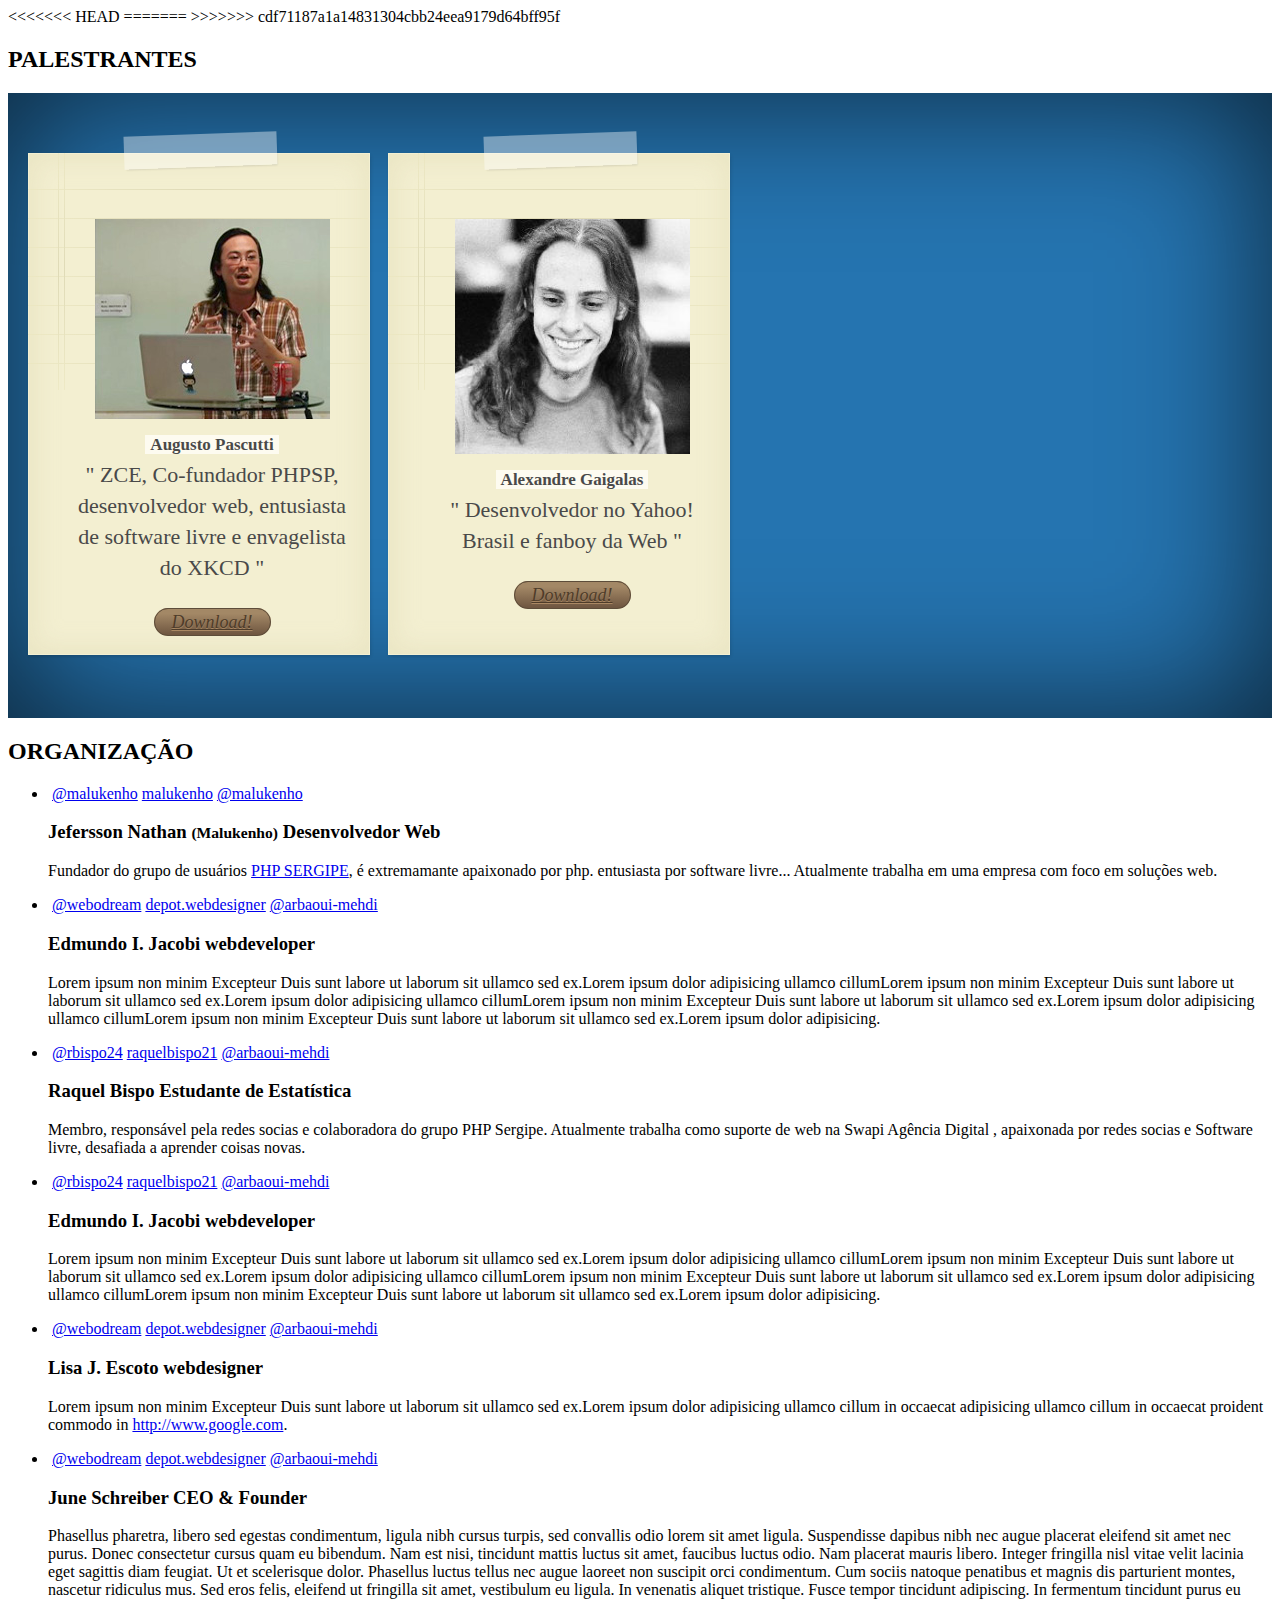
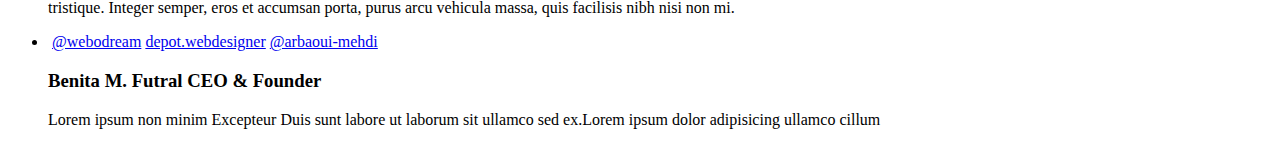
==== commit 18616772: "Fix error handler git" ====
--- a/index.html
+++ b/index.html
@@ -1,115 +1,266 @@
-<!DOCTYPE html PUBLIC "-//W3C//DTD XHTML 1.0 Transitional//EN" "http://www.w3.org/TR/xhtml1/DTD/xhtml1-transitional.dtd">
-<html xmlns="http://www.w3.org/1999/xhtml" xml:lang="pt-br" lang="pt-br">
+<!DOCTYPE HTML>
+<html lang="pt-BR">
 <head>
-
-<meta http-equiv="Content-Type" content="text/html; charset=UTF-8">
-<meta http-equiv="content-language" content="pt-br">
-<meta name="copyright" content="PHP SERGIPE">
-<meta name="Description" content="">
-<meta name="Keywords" content="">
-<meta name="robots" content="index,follow">
-<meta name="author" content="">
-<meta http-equiv="imagetoolbar" content="no">
-<meta name="DC.publisher" content="">
-<meta name="Custodian" content="">
-<title>:: PHPSE :: CodePhant - O maior evento de PHP de Sergipe.</title>
-<link type="image/x-icon" href="favicon.ico" rel="shortcut icon">
-<script type="text/javascript" src="./codePhant_files/jquery-1.6.4.min.js"></script>
-<script type="text/javascript" src="./codePhant_files/jquery-ui-1.8.16.custom.min.js"></script>
-<script type="text/javascript" src="./codePhant_files/site.js"></script>
-<script type="text/javascript" src="./codePhant_files/jquery.ez-bg-resize.js"></script>
-
-<script type="text/javascript" src="./codePhant_files/jquery.mouseinfobox.js"></script>
-<link rel="stylesheet" type="text/css" href="./codePhant_files/jquery.mouseinfobox.css" media="all">
-<link rel="stylesheet" type="text/css" href="./codePhant_files/estilo.css" media="all">
-<link rel="stylesheet" type="text/css" href="./codePhant_files/estilo2.css" media="all">
+	<meta charset="UTF-8">
+<<<<<<< HEAD
+	<title>:: PHP Sergipe ::</title>
+	
+        <link rel="Shortcut Icon" type="image/x-icon" href="favicon.ico">
+     
+        <link rel="stylesheet" type="text/css" href="css/fonts.css">
+=======
+	<link rel="stylesheet" type="text/css" href="//fonts.googleapis.com/css?family=Satisfy" />
+	<script type="text/javascript" src="js/jquery-1.9.1.min.js"></script>
+	<title>:: codePhant ::</title>
+	
+        <link rel="Shortcut Icon" type="image/x-icon" href="favicon.ico">
+        
+	<script type="text/javascript" src="js/function.js"></script>
+        <meta name="description" content="Em sua 1ª edição o evento codePhant tem como objetivo unir e encorajar desenvolvedores da linguagem php no
+        estado de Sergipe">
+        <meta name="keywords" content="1ª edição o evento codePhant,codePhant,comunidade PHP Sergipe,PHP sergipe,codePhant PHP sergipe,desenvolvedores PHP">
+>>>>>>> cdf71187a1a14831304cbb24eea9179d64bff95f
+        <link rel="stylesheet" type="text/css" href="css/animated.css">
+        <link rel="stylesheet" type="text/css" href="css/msg.css">
+        <link rel="stylesheet" type="text/css" href="css/socialmedia.css">
+        <link rel="stylesheet" type="text/css" href="css/tbshadow.css">
+        <link rel="stylesheet" type="text/css" href="css/note.css">
+
+		<script type="text/javascript" src="js/jquery-1.9.1.min.js"></script>
+		<script type="text/javascript" src="js/function.js"></script>
+
+
+        <style type="text/css">
+		#palestrantes{
+			height: 585px;
+			background: #2574B0;
+			margin: 0;
+			padding: 20px 0;
+			width: 100%;
+			-webkit-box-shadow: inset 0px 0px 150px 0px rgba(0, 0, 0, 0.7);
+			-moz-box-shadow: inset 0px 0px 150px 0px rgba(0, 0, 0, 0.7);
+			box-shadow: inset 0px 0px 150px 0px rgba(0, 0, 0, 0.7);
+		}
+        </style>
+
 </head>
-
-<body id="kazooPage" style="overflow: auto;">
-<div id="esquerda">
-  <div id="codePhant_logo"><img src="./codePhant_files/codePhant_bgWhite.png" alt=""></div>
-    <div class="menu-container">
-      <ul id="menu">
-        <li class="menu-link"><span>01</span> SOBRE</a></li>
-        <li class="menu-link"><span>02</span> PALESTRANTES</li>
-        <li class="menu-link"><span>03</span> PATROCINADORES</li>
-        <li class="menu-link"><span>04</span> ORGANIZAÇÃO</li>
-        <li class="menu-link"><span>05</span> CONTATOS</li>
-      </ul>
-    </div>
-</div>
-  
-<div id="direita">
-    <div id="conteudoKazoo">
-
-    <div class="tituloSite"><span></span> SOBRE</div>
-    <div class="clear"></div>
-    <div class="textoBack"> <span class="texto">Lorem ipsum dolor sit amet, consectetur adipisicing elit. Inventore, error, ea ipsa sed fugiat earum dolor accusamus architecto sunt iste labore quo est recusandae aut voluptas fuga consequuntur hic autem?    </span> </div>
-    <div class="textoBack"> <span class="texto">Oitenta e cinco clientes contam atualmente com nossos serviços para buscar propostas mais atrativas para seus modelos de negócio, integrando-os a diversas ferramentas como websites, hotsites, diretórios de mall, newsletter, mobile sites, estratégias de SEO e SEM, além de aplicativos para smartphones, videos after effects e e-motion.</span></div>
-
-    <div class="tituloSite" style="margin-top:40px;"><span></span> PATROCINADORES</div>
-    <div class="clear"></div>
-    <div class="textoBack"> <span class="texto">Lorem ipsum dolor sit amet, consectetur adipisicing elit. Unde, repellendus qui labore eligendi maxime aperiam repellat doloribus eaque modi iure ducimus beatae dolore omnis quaerat nobis soluta commodi officia debitis.Lorem ipsum dolor sit amet, consectetur adipisicing elit. Expedita, recusandae, sapiente, saepe, ab similique esse incidunt adipisci nulla mollitia doloribus a maiores perspiciatis porro aperiam commodi. Ducimus, eum pariatur nobis. </span> </div>
-    <div class="textoBack"> <span class="texto">Lorem ipsum dolor sit amet, consectetur adipisicing elit. Enim, accusamus, laborum, iste cumque animi doloremque ab sequi quidem dicta at magnam ullam atque officia? Consequuntur esse libero quos animi in.</span></div>
-
-    <div class="tituloSite" style="margin-top:40px;"><span></span> ORGANIZAÇÃO</div>
-    <div class="clear"></div>
-    <div class="textoBack"> <span class="texto">Lorem ipsum dolor sit amet, consectetur adipisicing elit. Unde, repellendus qui labore eligendi maxime aperiam repellat doloribus eaque modi iure ducimus beatae dolore omnis quaerat nobis soluta commodi officia debitis.Lorem ipsum dolor sit amet, consectetur adipisicing elit. Expedita, recusandae, sapiente, saepe, ab similique esse incidunt adipisci nulla mollitia doloribus a maiores perspiciatis porro aperiam commodi. Ducimus, eum pariatur nobis. </span> </div>
-    <div class="textoBack"> <span class="texto">Lorem ipsum dolor sit amet, consectetur adipisicing elit. Enim, accusamus, laborum, iste cumque animi doloremque ab sequi quidem dicta at magnam ullam atque officia? Consequuntur esse libero quos animi in.</span></div>
-
-    <div class="tituloSite" style="margin-top:40px;"><span></span> CONTATOS</div>
-    <div class="clear"></div>
-    <div class="textoBack"> <span class="texto">Lorem ipsum dolor sit amet, consectetur adipisicing elit. Unde, repellendus qui labore eligendi maxime aperiam repellat doloribus eaque modi iure ducimus beatae dolore omnis quaerat nobis soluta commodi officia debitis.Lorem ipsum dolor sit amet, consectetur adipisicing elit. Expedita, recusandae, sapiente, saepe, ab similique esse incidunt adipisci nulla mollitia doloribus a maiores perspiciatis porro aperiam commodi. Ducimus, eum pariatur nobis. </span> </div>
-    <div class="textoBack"> <span class="texto">Lorem ipsum dolor sit amet, consectetur adipisicing elit. Enim, accusamus, laborum, iste cumque animi doloremque ab sequi quidem dicta at magnam ullam atque officia? Consequuntur esse libero quos animi in.</span></div>
-   
-
-    <div class="clear"></div>
-    <div class="equipe">
-      <div class="tituloEquipe">Suhaush</div>
-      <div class="linhaSep"></div>
-      <div class="holderInfoPessoa">
-        <div class="holderBlackBox" title=""><img src="./codePhant_files/_vaga_aberta.png" width="182" height="198"></div>
-        <div class="infoPessoa"> <span class="infoPessoaTxt">Lorem ipsum </span></div>
-        <div class="infoPessoa"> <span class="infoPessoaTxt">Anta de Desenvolvimento</span> </div>
-        <div class="holderSocial" style="visibility:hidden;">
-          <div class="socialInfo"><a href="http://www.agenciakazoo.com.br/kazoo.php#" target="_blank"><img src="./codePhant_files/facebookInfo.png" width="19" height="19"></a></div>
-          <div class="socialInfo"><a href="http://www.agenciakazoo.com.br/kazoo.php#" target="_blank"><img src="./codePhant_files/twitterInfo.png" width="19" height="19"></a></div>
-        </div>
-      </div>
-      <div class="holderInfoPessoa">
-        <div class="holderBlackBox" title=""><img src="./codePhant_files/_vaga_aberta.png" width="182" height="198"></div>
-        <div class="infoPessoa"> <span class="infoPessoaTxt">Lorem ipsum </span> </div>
-        <div class="infoPessoa"> <span class="infoPessoaTxt">Besta Comercial</span> </div>
-        <div class="holderSocial">
-          <div class="socialInfo"><a href="https://www.facebook.com/profile.php?id=100001690921960" target="_blank"><img src="./codePhant_files/facebookInfo.png" width="19" height="19"></a></div>
-          <div class="socialInfo" style="visibility:hidden;"><a href="http://www.agenciakazoo.com.br/kazoo.php#" target="_blank"><img src="./codePhant_files/twitterInfo.png" width="19" height="19"></a></div>
-        </div>
-      </div>
-      <div class="holderInfoPessoa">
-        <div class="holderBlackBox" title=""><img src="./codePhant_files/_vaga_aberta.png" width="182" height="198"></div>
-        <div class="infoPessoa"> <span class="infoPessoaTxt">Lorem ipsum </span> </div>
-        <div class="infoPessoa"> <span class="infoPessoaTxt">Égua Executiva</span> </div>
-        <div class="holderSocial">
-          <div class="socialInfo"><a href="" target="_blank"><img src="./codePhant_files/facebookInfo.png" width="19" height="19"></a></div>
-          <div class="socialInfo" style="visibility:hidden;"><a href="#" target="_blank"><img src="./codePhant_files/twitterInfo.png" width="19" height="19"></a> </div>
-        </div>
-      </div>
-    </div>
-    <div class="clear"></div>
-</div>
-      </div>
-    </div>
-  </div>
-</div>
-
-<div id="rodape">
-	<div class="tituloST">siga-nos</div>
-	<div class="linhaSep"></div>
-	<div class="midiaSocial" id="_02" onclick="window.open()"><div class="imgSocial" id="facebook"></div></div>  
-	<div class="midiaSocial" id="_03" onclick="window.open()"><div class="imgSocial" id="youtube"></div></div>  
-	<div class="midiaSocial" id="_04" onclick="window.open()"><div class="imgSocial" id="flickr"></div></div>          
-</div>
+<body>
+
+
+
+
+
+
+<h2>PALESTRANTES</h2>
+
+<section id="palestrantes">
+<!-- INICIO -->
+<div class="note">
+	<div class="lines">
+		<span class="horizontal">
+			<span></span>
+			<span></span>
+			<span></span>
+			<span></span>
+			<span></span>
+			<span></span>
+			<span></span>
+		</span>
+		<span class="vertical">
+			<span></span>
+			<span></span>
+		</span>
+</div>
+
+<div class="sticky">
+	<div class="inner">
+	<span class="scratch"></span>
+	<div class="paper">
+		<p>
+			<img src="images/augustohp.jpg" height="200" width="235" />
+			<b>Augusto Pascutti</b><br />
+			" ZCE, Co-fundador PHPSP, desenvolvedor web, entusiasta de software livre e envagelista do XKCD "
+		</p>
+		<a href="#" class="btn">Download!</a>
+	</div>
+</div>
+
+</div>
+</div>
+<!-- FIM -->
+
+<!-- INICIO -->
+<div class="note">
+	<div class="lines">
+		<span class="horizontal">
+			<span></span>
+			<span></span>
+			<span></span>
+			<span></span>
+			<span></span>
+			<span></span>
+			<span></span>
+		</span>
+		<span class="vertical">
+			<span></span>
+			<span></span>
+		</span>
+</div>
+
+<div class="sticky">
+	<div class="inner">
+	<span class="scratch"></span>
+	<div class="paper">
+		<p>
+			<img src="images/alganet.jpeg" height="235" width="235" />
+			<b>Alexandre Gaigalas</b><br />
+			" Desenvolvedor no Yahoo! Brasil e fanboy da Web "
+		</p>
+		<a href="#" class="btn">Download!</a>
+	</div>
+</div>
+
+</div>
+</div>
+<!-- FIM -->
+</section>
+
+
+<h2>ORGANIZAÇÃO</h2>
+	<ul id="messages">
+
+		<!-- 1 -->
+		<li>
+			<div class="infos">
+				<img src="https://secure.gravatar.com/avatar/8f98e205dd6ab066dbf53f21b2f2bc15?s=420&d=https://a248.e.akamai.net/assets.github.com%2Fimages%2Fgravatars%2Fgravatar-user-420.png" alt="" title="by tresMunkeys" />
+				<a href="http://twitter.com/malukenho" class="sprite twitter">@malukenho</a>
+				<a href="http://www.facebook.com/malukenho" class="sprite facebook">malukenho</a>
+				<a href="http://github.com/malukenho" class="sprite github">@malukenho</a>
+			</div>
+			<div class="content">
+				<h3>
+					Jefersson Nathan <small>(Malukenho)</small>
+					<b>Desenvolvedor Web</b>
+				</h3>
+				<p>
+					Fundador do grupo de usuários <a href="#">PHP SERGIPE</a>, é extremamante apaixonado por php. entusiasta por software livre...
+					Atualmente trabalha em uma empresa com foco em soluções web.
+				</p>
+			</div>
+		</li>
+		<!-- 2 -->
+		<li>
+			<div class="infos">
+				<img src="images/4531285963_cd28f61b16_q.jpg" alt=""  title="by tresMunkeys" />
+				<a href="http://twitter.com/webodream" class="sprite twitter">@webodream</a>
+				<a href="http://www.facebook.com/groups/115089745169149" class="sprite facebook">depot.webdesigner</a>
+				<a href="http://github.com/arbaoui-mehdi" class="sprite github">@arbaoui-mehdi</a>
+			</div>
+			<div class="content">
+				<h3>
+					Edmundo I. Jacobi
+					<b>webdeveloper</b>
+				</h3>
+				<p>
+					Lorem ipsum non minim Excepteur Duis sunt labore ut laborum sit ullamco sed ex.Lorem ipsum dolor adipisicing ullamco cillumLorem ipsum non minim Excepteur Duis sunt labore ut laborum sit ullamco sed ex.Lorem ipsum dolor adipisicing ullamco cillumLorem ipsum non minim Excepteur Duis sunt labore ut laborum sit ullamco sed ex.Lorem ipsum dolor adipisicing ullamco cillumLorem ipsum non minim Excepteur Duis sunt labore ut laborum sit ullamco sed ex.Lorem ipsum dolor adipisicing.
+				</p>
+			</div>
+		</li>
+		<!-- 1 -->
+		<li>
+			<div class="infos">
+				<img src="images/4817542998_55a7eb8d8b_q.jpg" alt="" title="by tresMunkeys" />
+				<a href="http://twitter.com/rbispo24" class="sprite twitter">@rbispo24</a>
+				<a href="http://www.facebook.com/raquelbispo21" class="sprite facebook">raquelbispo21</a>
+				<a href="http://github.com/arbaoui-mehdi" class="sprite github">@arbaoui-mehdi</a>
+			</div>
+			<div class="content">
+				<h3>
+					Raquel Bispo
+					<b>Estudante de Estatística</b>
+				</h3>
+				<p>
+					Membro, responsável pela redes socias e colaboradora do grupo PHP Sergipe. Atualmente trabalha como suporte de web na Swapi Agência Digital , apaixonada por redes socias e Software livre, desafiada  a aprender coisas novas.
+				</p>
+			</div>
+		</li>
+		<!-- 2 -->
+		<li>
+			<div class="infos">
+				<img src="images/4531285963_cd28f61b16_q.jpg" alt=""  title="by tresMunkeys" />
+				<a href="http://twitter.com/rbispo24" class="sprite twitter">@rbispo24</a>
+				<a href="http://www.facebook.com/raquelbispo21" class="sprite facebook">raquelbispo21</a>
+				<a href="http://github.com/arbaoui-mehdi" class="sprite github">@arbaoui-mehdi</a>
+			</div>
+			<div class="content">
+				<h3>
+					Edmundo I. Jacobi
+					<b>webdeveloper</b>
+				</h3>
+				<p>
+					Lorem ipsum non minim Excepteur Duis sunt labore ut laborum sit ullamco sed ex.Lorem ipsum dolor adipisicing ullamco cillumLorem ipsum non minim Excepteur Duis sunt labore ut laborum sit ullamco sed ex.Lorem ipsum dolor adipisicing ullamco cillumLorem ipsum non minim Excepteur Duis sunt labore ut laborum sit ullamco sed ex.Lorem ipsum dolor adipisicing ullamco cillumLorem ipsum non minim Excepteur Duis sunt labore ut laborum sit ullamco sed ex.Lorem ipsum dolor adipisicing.
+				</p>
+			</div>
+		</li>
+
+		<!-- 3 -->
+		<li>
+			<div class="infos">
+				<img src="images/3873098259_61c446da22_q.jpg" alt="" title="by tresMunkeys" />
+				<a href="http://twitter.com/webodream" class="sprite twitter">@webodream</a>
+				<a href="http://www.facebook.com/groups/115089745169149" class="sprite facebook">depot.webdesigner</a>
+				<a href="http://github.com/arbaoui-mehdi" class="sprite github">@arbaoui-mehdi</a>
+			</div>
+			<div class="content">
+				<h3>
+					Lisa J. Escoto
+					<b>webdesigner </b>
+				</h3>
+				<p>
+					Lorem ipsum non minim Excepteur Duis sunt labore ut laborum sit ullamco sed ex.Lorem ipsum dolor adipisicing ullamco cillum in occaecat adipisicing ullamco cillum in occaecat proident commodo in <a href="http://www.google.com">http://www.google.com</a>. 
+				</p>
+			</div>
+		</li>
+
+		<!-- 4 -->
+		<li>
+			<div class="infos">
+				<img src="images/3446830982_c8b55cc7e8_q.jpg" alt="" title="by tresMunkeys" />
+				<a href="http://twitter.com/webodream" class="sprite twitter">@webodream</a>
+				<a href="http://www.facebook.com/groups/115089745169149" class="sprite facebook">depot.webdesigner</a>
+				<a href="http://github.com/arbaoui-mehdi" class="sprite github">@arbaoui-mehdi</a>
+			</div>
+			<div class="content">
+				<h3>
+					June Schreiber
+					<b>CEO &amp; Founder</b>
+				</h3>
+				<p>
+					Phasellus pharetra, libero sed egestas condimentum, ligula nibh cursus turpis, sed convallis odio lorem sit amet ligula. Suspendisse dapibus nibh nec augue placerat eleifend sit amet nec purus. Donec consectetur cursus quam eu bibendum. Nam est nisi, tincidunt mattis luctus sit amet, faucibus luctus odio. Nam placerat mauris libero. Integer fringilla nisl vitae velit lacinia eget sagittis diam feugiat. Ut et scelerisque dolor. Phasellus luctus tellus nec augue laoreet non suscipit orci condimentum. Cum sociis natoque penatibus et magnis dis parturient montes, nascetur ridiculus mus. Sed eros felis, eleifend ut fringilla sit amet, vestibulum eu ligula. In venenatis aliquet tristique. Fusce tempor tincidunt adipiscing. In fermentum tincidunt purus eu tristique. Integer semper, eros et accumsan porta, purus arcu vehicula massa, quis facilisis nibh nisi non mi.
+				</p>
+			</div>
+		</li>
+
+		<!-- 5 -->
+		<li>
+			<div class="infos">
+				<img src="images/3663734351_f9cb5a6a56_q.jpg" alt="" title="by tresMunkeys" />
+				<a href="http://twitter.com/webodream" class="sprite twitter">@webodream</a>
+				<a href="http://www.facebook.com/groups/115089745169149" class="sprite facebook">depot.webdesigner</a>
+				<a href="http://github.com/arbaoui-mehdi" class="sprite github">@arbaoui-mehdi</a>
+			</div>
+			<div class="content">
+				<h3>
+					Benita M. Futral
+					<b>CEO &amp; Founder</b>
+				</h3>
+				<p>
+					Lorem ipsum non minim Excepteur Duis sunt labore ut laborum sit ullamco sed ex.Lorem ipsum dolor adipisicing ullamco cillum
+				</p>
+			</div>
+		</li>
+
+	</ul>
 
 </body>
 </html>
-</script><div id="jq_ez_bg" style="visibility: visible; position: fixed; top: 0px; left: 0px; z-index: -1; overflow: hidden; width: 1920px; height: 1056px;"><img src="./codePhant_files/background03.jpg" width="1700" height="850" border="0" style="position: relative; width: 2112px; height: 1056px; top: 0px; left: -96px;"></div></body></html>--- a/css/fonts.css
+++ b/css/fonts.css
@@ -0,0 +1,12 @@
+@font-face {
+  font-family: 'Satisfy';
+  font-style: normal;
+  font-weight: 400;
+  src: local('Satisfy'), url(http://themes.googleusercontent.com/static/fonts/satisfy/v3/ch7X2unYkww0EzsjlC3m8w.woff) format('woff');
+}
+@font-face {
+  font-family: 'Gochi Hand';
+  font-style: normal;
+  font-weight: 400;
+  src: local('Gochi Hand'), local('GochiHand-Regular'), url(http://themes.googleusercontent.com/static/fonts/gochihand/v4/ZZzTGmufF-Wq8IS3fkpBuxsxEYwM7FgeyaSgU71cLG0.woff) format('woff');
+}--- a/css/note.css
+++ b/css/note.css
@@ -0,0 +1,105 @@
+
+.btn {
+	background-image: linear-gradient(bottom, rgb(112,87,65) 3%, rgb(163,136,102) 82%);
+	background-image: -o-linear-gradient(bottom, rgb(112,87,65) 3%, rgb(163,136,102) 82%);
+	background-image: -moz-linear-gradient(bottom, rgb(112,87,65) 3%, rgb(163,136,102) 82%);
+	background-image: -webkit-linear-gradient(bottom, rgb(112,87,65) 3%, rgb(163,136,102) 82%);
+	background-image: -ms-linear-gradient(bottom, rgb(112,87,65) 3%, rgb(163,136,102) 82%);
+	background-image: -webkit-gradient(linear,left bottom,left top,color-stop(0.03, rgb(112,87,65)),
+	color-stop(0.82, rgb(163,136,102)));
+	color:#4e3c2a;
+	border-radius: 20px;
+	padding:3px 17px;
+	text-shadow:0 1px 0 #aa8863;
+	border:1px solid #5d4d3a;
+	font-size:18px;
+	font-style: italic;
+}
+
+.note {	
+	font-family: "Gochi Hand";
+	float: left;
+	display:block;
+	width:340px;
+	height:500px;
+	position:relative;
+	margin:40px 0 0 20px;
+}
+
+.lines {
+	position: absolute;
+	width:100%;
+	opacity: 0.6;
+	top:36px;
+}
+
+.lines span { display: block; }
+
+.horizontal span {
+	width:100%;
+	height:1px;
+    background: linear-gradient(to right, rgba(236,231,191,1),rgba(211,206,167,1), rgba(236,231,191,1));
+	background-image: -o-linear-gradient(right, rgba(236,231,191,1),rgba(211,206,167,1), rgba(236,231,191,1));
+	background-image: -moz-linear-gradient(right, rgba(236,231,191,1),rgba(211,206,167,1), rgba(236,231,191,1));
+	background-image: -webkit-linear-gradient(right, rgba(236,231,191,1),rgba(211,206,167,1), rgba(236,231,191,1));
+	background-image: -ms-linear-gradient(right, rgba(236,231,191,1),rgba(211,206,167,1), rgba(236,231,191,1));
+	margin-bottom:28px;
+}
+
+.vertical { margin:-239px 0 0 30px; }
+
+.vertical span {
+	float:left;
+	margin-right:5px;
+	width:1px;
+	height: 237px;
+	background: linear-gradient(to bottom, rgba(236,231,191,1),rgba(211,206,167,1), rgba(236,231,191,1));
+	background-image: -o-linear-gradient(bottom, rgba(236,231,191,1),rgba(211,206,167,1), rgba(236,231,191,1));
+	background-image: -moz-linear-gradient(bottom, rgba(236,231,191,1),rgba(211,206,167,1), rgba(236,231,191,1));
+	background-image: -webkit-linear-gradient(bottom, rgba(236,231,191,1),rgba(211,206,167,1), rgba(236,231,191,1));
+	background-image: -ms-linear-gradient(bottom, rgba(236,231,191,1),rgba(211,206,167,1), rgba(236,231,191,1));
+}
+
+.sticky {
+	background: url('http://depotwebdesigner.com/images/noise.png') repeat #f3efd1;
+	width:100%;
+	height: 100%;
+	border:1px solid #f3f0d3;
+	box-shadow: 1px 2px 4px -1px rgba(0,0,0,0.2);
+	text-align: center;
+}
+
+.inner {
+	height:100%;
+	box-shadow: inset 0 0 22px 8px rgba(220,215,174,0.35);
+	z-index:1;
+}
+
+.sticky .paper {
+	position: absolute;
+	line-height: 1.4em;
+	font-size: 22px;
+	color: #494949;
+	padding: 43px 10px 0 37px;
+}
+
+.paper b {
+	background:#fdfbf0;
+	padding:0 5px;
+	font-size:17px; 
+}
+
+.scratch {
+	display:block;
+	background-color:rgba(255,255,255,0.4);
+	width:45%;
+	height:33px;
+	margin:-20px 0 0 28%;
+	float:left;
+	transform: rotate(-2deg);
+	-ms-transform: rotate(-2deg); /* IE 9 */
+	-webkit-transform: rotate(-2deg); /* Safari and Chrome */
+	-o-transform: rotate(-2deg); /* Opera */
+	-moz-transform: rotate(-2deg); /* Firefox */
+	box-shadow: 1px 2px 2px -1px rgba(0, 0, 0, 0.1);
+}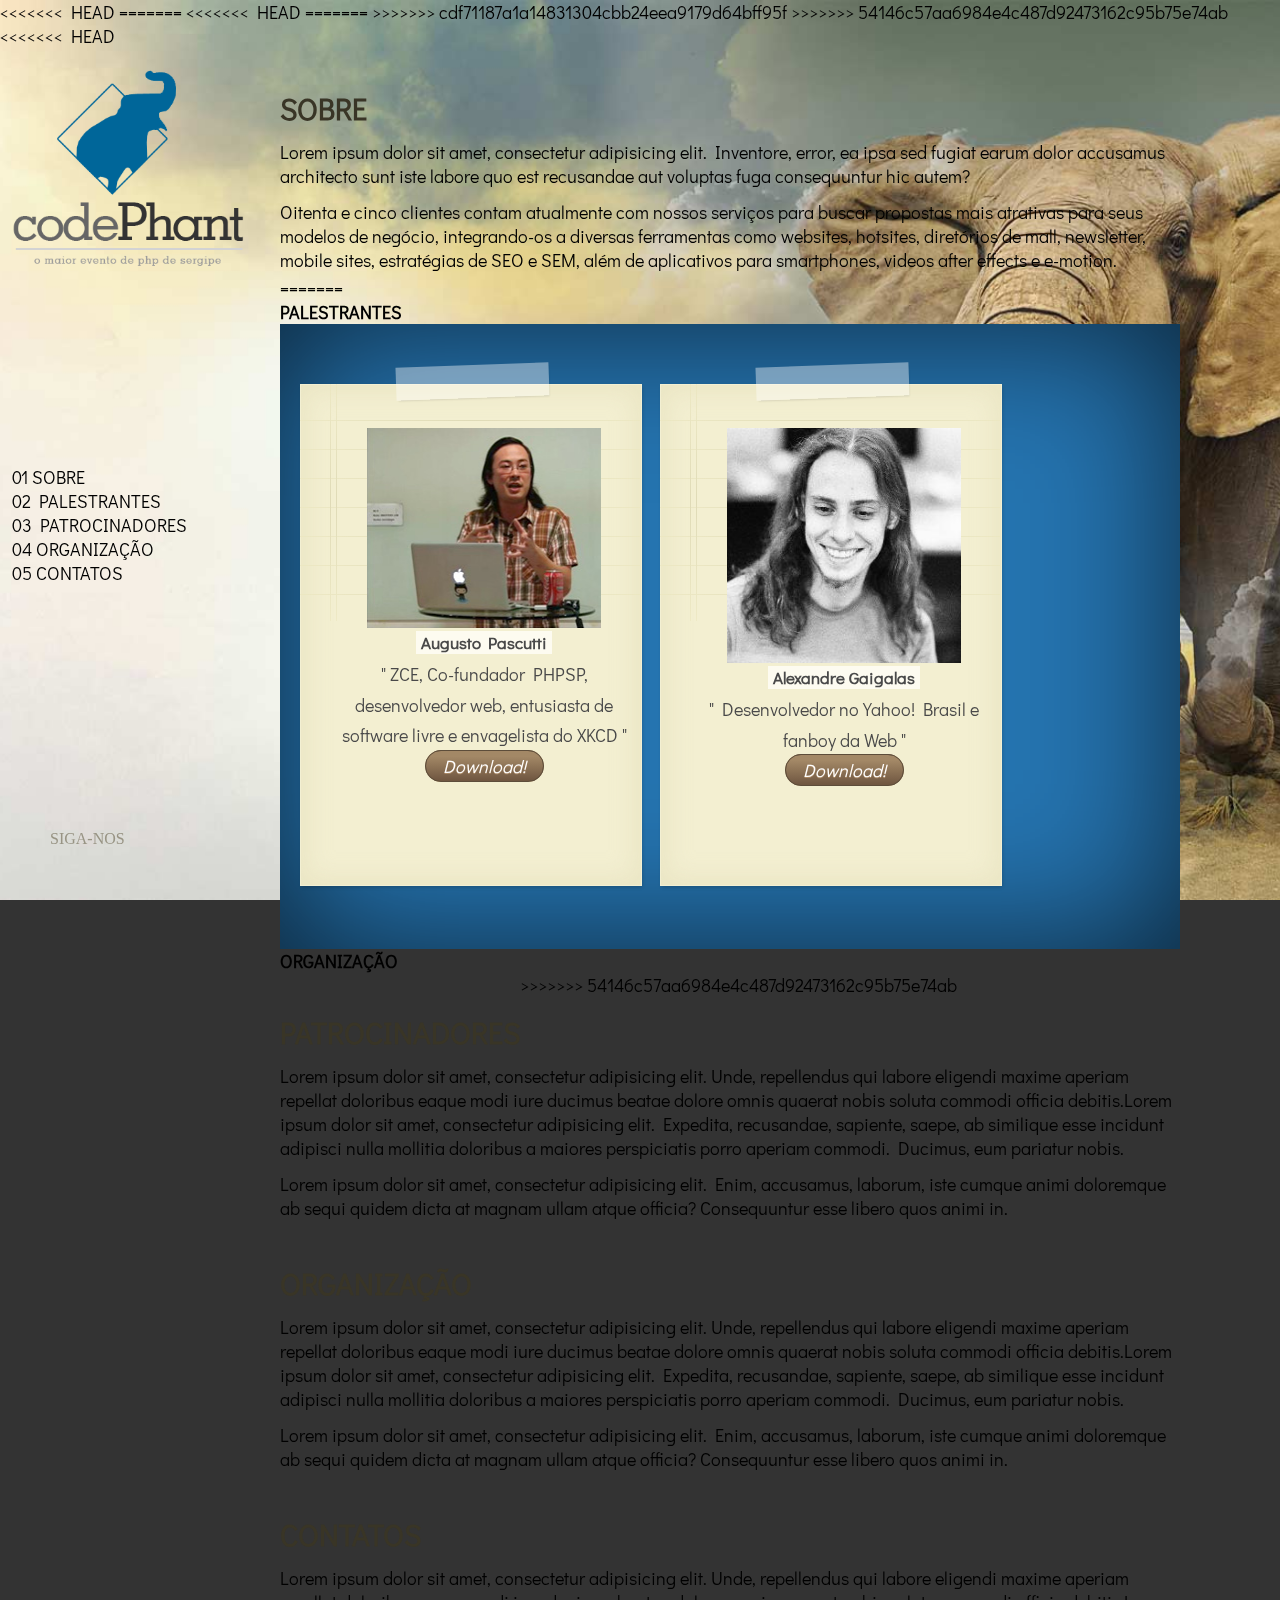
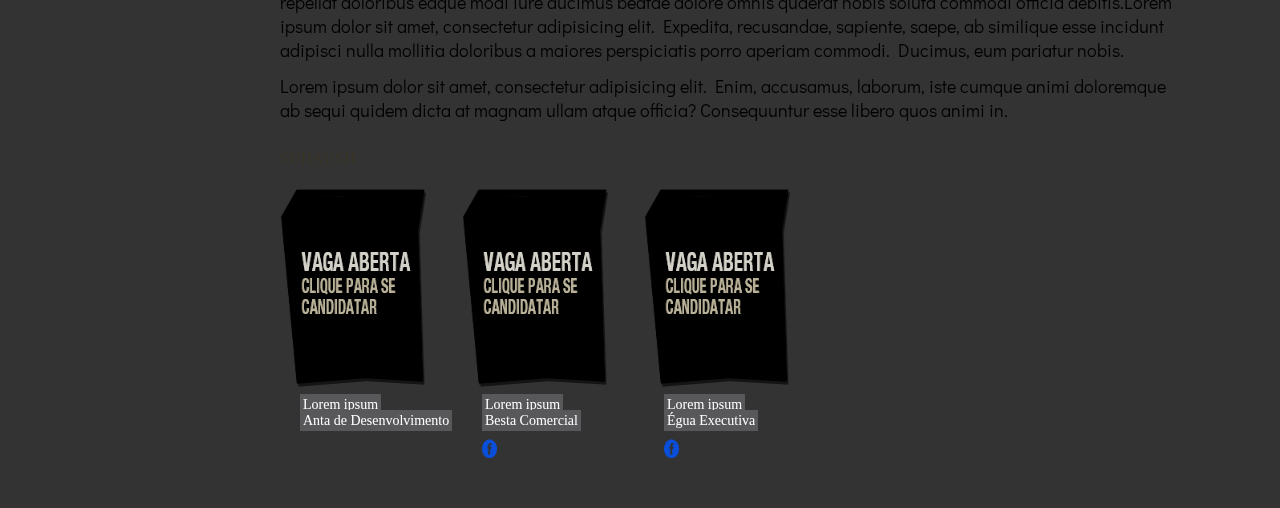
==== commit cea75e13: "merge files" ====
--- a/index.html
+++ b/index.html
@@ -1,6 +1,8 @@
-<!DOCTYPE HTML>
-<html lang="pt-BR">
+<!DOCTYPE html PUBLIC "-//W3C//DTD XHTML 1.0 Transitional//EN" "http://www.w3.org/TR/xhtml1/DTD/xhtml1-transitional.dtd">
+<html xmlns="http://www.w3.org/1999/xhtml" xml:lang="pt-br" lang="pt-br">
 <head>
+<<<<<<< HEAD
+=======
 	<meta charset="UTF-8">
 <<<<<<< HEAD
 	<title>:: PHP Sergipe ::</title>
@@ -26,9 +28,8 @@
         <link rel="stylesheet" type="text/css" href="css/tbshadow.css">
         <link rel="stylesheet" type="text/css" href="css/note.css">
 
-		<script type="text/javascript" src="js/jquery-1.9.1.min.js"></script>
-		<script type="text/javascript" src="js/function.js"></script>
-
+	<script type="text/javascript" src="js/jquery-1.9.1.min.js"></script>
+	<script type="text/javascript" src="js/function.js"></script>
 
         <style type="text/css">
 		#palestrantes{
@@ -42,10 +43,54 @@
 			box-shadow: inset 0px 0px 150px 0px rgba(0, 0, 0, 0.7);
 		}
         </style>
-
+>>>>>>> 54146c57aa6984e4c487d92473162c95b75e74ab
+
+<meta http-equiv="Content-Type" content="text/html; charset=UTF-8">
+<meta http-equiv="content-language" content="pt-br">
+<meta name="copyright" content="PHP SERGIPE">
+<meta name="Description" content="">
+<meta name="Keywords" content="">
+<meta name="robots" content="index,follow">
+<meta name="author" content="">
+<meta http-equiv="imagetoolbar" content="no">
+<meta name="DC.publisher" content="">
+<meta name="Custodian" content="">
+<title>:: PHPSE :: CodePhant - O maior evento de PHP de Sergipe.</title>
+<link type="image/x-icon" href="favicon.ico" rel="shortcut icon">
+<script type="text/javascript" src="./codePhant_files/jquery-1.6.4.min.js"></script>
+<script type="text/javascript" src="./codePhant_files/jquery-ui-1.8.16.custom.min.js"></script>
+<script type="text/javascript" src="./codePhant_files/site.js"></script>
+<script type="text/javascript" src="./codePhant_files/jquery.ez-bg-resize.js"></script>
+
+<script type="text/javascript" src="./codePhant_files/jquery.mouseinfobox.js"></script>
+<link rel="stylesheet" type="text/css" href="./codePhant_files/jquery.mouseinfobox.css" media="all">
+<link rel="stylesheet" type="text/css" href="./codePhant_files/estilo.css" media="all">
+<link rel="stylesheet" type="text/css" href="./codePhant_files/estilo2.css" media="all">
 </head>
-<body>
-
+
+<<<<<<< HEAD
+<body id="kazooPage" style="overflow: auto;">
+<div id="esquerda">
+  <div id="codePhant_logo"><img src="./codePhant_files/codePhant_bgWhite.png" alt=""></div>
+    <div class="menu-container">
+      <ul id="menu">
+        <li class="menu-link"><span>01</span> SOBRE</a></li>
+        <li class="menu-link"><span>02</span> PALESTRANTES</li>
+        <li class="menu-link"><span>03</span> PATROCINADORES</li>
+        <li class="menu-link"><span>04</span> ORGANIZAÇÃO</li>
+        <li class="menu-link"><span>05</span> CONTATOS</li>
+      </ul>
+    </div>
+</div>
+  
+<div id="direita">
+    <div id="conteudoKazoo">
+
+    <div class="tituloSite"><span></span> SOBRE</div>
+    <div class="clear"></div>
+    <div class="textoBack"> <span class="texto">Lorem ipsum dolor sit amet, consectetur adipisicing elit. Inventore, error, ea ipsa sed fugiat earum dolor accusamus architecto sunt iste labore quo est recusandae aut voluptas fuga consequuntur hic autem?    </span> </div>
+    <div class="textoBack"> <span class="texto">Oitenta e cinco clientes contam atualmente com nossos serviços para buscar propostas mais atrativas para seus modelos de negócio, integrando-os a diversas ferramentas como websites, hotsites, diretórios de mall, newsletter, mobile sites, estratégias de SEO e SEM, além de aplicativos para smartphones, videos after effects e e-motion.</span></div>
+=======
 
 
 
@@ -128,139 +173,71 @@
 
 <h2>ORGANIZAÇÃO</h2>
 	<ul id="messages">
-
-		<!-- 1 -->
-		<li>
-			<div class="infos">
-				<img src="https://secure.gravatar.com/avatar/8f98e205dd6ab066dbf53f21b2f2bc15?s=420&d=https://a248.e.akamai.net/assets.github.com%2Fimages%2Fgravatars%2Fgravatar-user-420.png" alt="" title="by tresMunkeys" />
-				<a href="http://twitter.com/malukenho" class="sprite twitter">@malukenho</a>
-				<a href="http://www.facebook.com/malukenho" class="sprite facebook">malukenho</a>
-				<a href="http://github.com/malukenho" class="sprite github">@malukenho</a>
-			</div>
-			<div class="content">
-				<h3>
-					Jefersson Nathan <small>(Malukenho)</small>
-					<b>Desenvolvedor Web</b>
-				</h3>
-				<p>
-					Fundador do grupo de usuários <a href="#">PHP SERGIPE</a>, é extremamante apaixonado por php. entusiasta por software livre...
-					Atualmente trabalha em uma empresa com foco em soluções web.
-				</p>
-			</div>
-		</li>
-		<!-- 2 -->
-		<li>
-			<div class="infos">
-				<img src="images/4531285963_cd28f61b16_q.jpg" alt=""  title="by tresMunkeys" />
-				<a href="http://twitter.com/webodream" class="sprite twitter">@webodream</a>
-				<a href="http://www.facebook.com/groups/115089745169149" class="sprite facebook">depot.webdesigner</a>
-				<a href="http://github.com/arbaoui-mehdi" class="sprite github">@arbaoui-mehdi</a>
-			</div>
-			<div class="content">
-				<h3>
-					Edmundo I. Jacobi
-					<b>webdeveloper</b>
-				</h3>
-				<p>
-					Lorem ipsum non minim Excepteur Duis sunt labore ut laborum sit ullamco sed ex.Lorem ipsum dolor adipisicing ullamco cillumLorem ipsum non minim Excepteur Duis sunt labore ut laborum sit ullamco sed ex.Lorem ipsum dolor adipisicing ullamco cillumLorem ipsum non minim Excepteur Duis sunt labore ut laborum sit ullamco sed ex.Lorem ipsum dolor adipisicing ullamco cillumLorem ipsum non minim Excepteur Duis sunt labore ut laborum sit ullamco sed ex.Lorem ipsum dolor adipisicing.
-				</p>
-			</div>
-		</li>
-		<!-- 1 -->
-		<li>
-			<div class="infos">
-				<img src="images/4817542998_55a7eb8d8b_q.jpg" alt="" title="by tresMunkeys" />
-				<a href="http://twitter.com/rbispo24" class="sprite twitter">@rbispo24</a>
-				<a href="http://www.facebook.com/raquelbispo21" class="sprite facebook">raquelbispo21</a>
-				<a href="http://github.com/arbaoui-mehdi" class="sprite github">@arbaoui-mehdi</a>
-			</div>
-			<div class="content">
-				<h3>
-					Raquel Bispo
-					<b>Estudante de Estatística</b>
-				</h3>
-				<p>
-					Membro, responsável pela redes socias e colaboradora do grupo PHP Sergipe. Atualmente trabalha como suporte de web na Swapi Agência Digital , apaixonada por redes socias e Software livre, desafiada  a aprender coisas novas.
-				</p>
-			</div>
-		</li>
-		<!-- 2 -->
-		<li>
-			<div class="infos">
-				<img src="images/4531285963_cd28f61b16_q.jpg" alt=""  title="by tresMunkeys" />
-				<a href="http://twitter.com/rbispo24" class="sprite twitter">@rbispo24</a>
-				<a href="http://www.facebook.com/raquelbispo21" class="sprite facebook">raquelbispo21</a>
-				<a href="http://github.com/arbaoui-mehdi" class="sprite github">@arbaoui-mehdi</a>
-			</div>
-			<div class="content">
-				<h3>
-					Edmundo I. Jacobi
-					<b>webdeveloper</b>
-				</h3>
-				<p>
-					Lorem ipsum non minim Excepteur Duis sunt labore ut laborum sit ullamco sed ex.Lorem ipsum dolor adipisicing ullamco cillumLorem ipsum non minim Excepteur Duis sunt labore ut laborum sit ullamco sed ex.Lorem ipsum dolor adipisicing ullamco cillumLorem ipsum non minim Excepteur Duis sunt labore ut laborum sit ullamco sed ex.Lorem ipsum dolor adipisicing ullamco cillumLorem ipsum non minim Excepteur Duis sunt labore ut laborum sit ullamco sed ex.Lorem ipsum dolor adipisicing.
-				</p>
-			</div>
-		</li>
-
-		<!-- 3 -->
-		<li>
-			<div class="infos">
-				<img src="images/3873098259_61c446da22_q.jpg" alt="" title="by tresMunkeys" />
-				<a href="http://twitter.com/webodream" class="sprite twitter">@webodream</a>
-				<a href="http://www.facebook.com/groups/115089745169149" class="sprite facebook">depot.webdesigner</a>
-				<a href="http://github.com/arbaoui-mehdi" class="sprite github">@arbaoui-mehdi</a>
-			</div>
-			<div class="content">
-				<h3>
-					Lisa J. Escoto
-					<b>webdesigner </b>
-				</h3>
-				<p>
-					Lorem ipsum non minim Excepteur Duis sunt labore ut laborum sit ullamco sed ex.Lorem ipsum dolor adipisicing ullamco cillum in occaecat adipisicing ullamco cillum in occaecat proident commodo in <a href="http://www.google.com">http://www.google.com</a>. 
-				</p>
-			</div>
-		</li>
-
-		<!-- 4 -->
-		<li>
-			<div class="infos">
-				<img src="images/3446830982_c8b55cc7e8_q.jpg" alt="" title="by tresMunkeys" />
-				<a href="http://twitter.com/webodream" class="sprite twitter">@webodream</a>
-				<a href="http://www.facebook.com/groups/115089745169149" class="sprite facebook">depot.webdesigner</a>
-				<a href="http://github.com/arbaoui-mehdi" class="sprite github">@arbaoui-mehdi</a>
-			</div>
-			<div class="content">
-				<h3>
-					June Schreiber
-					<b>CEO &amp; Founder</b>
-				</h3>
-				<p>
-					Phasellus pharetra, libero sed egestas condimentum, ligula nibh cursus turpis, sed convallis odio lorem sit amet ligula. Suspendisse dapibus nibh nec augue placerat eleifend sit amet nec purus. Donec consectetur cursus quam eu bibendum. Nam est nisi, tincidunt mattis luctus sit amet, faucibus luctus odio. Nam placerat mauris libero. Integer fringilla nisl vitae velit lacinia eget sagittis diam feugiat. Ut et scelerisque dolor. Phasellus luctus tellus nec augue laoreet non suscipit orci condimentum. Cum sociis natoque penatibus et magnis dis parturient montes, nascetur ridiculus mus. Sed eros felis, eleifend ut fringilla sit amet, vestibulum eu ligula. In venenatis aliquet tristique. Fusce tempor tincidunt adipiscing. In fermentum tincidunt purus eu tristique. Integer semper, eros et accumsan porta, purus arcu vehicula massa, quis facilisis nibh nisi non mi.
-				</p>
-			</div>
-		</li>
-
-		<!-- 5 -->
-		<li>
-			<div class="infos">
-				<img src="images/3663734351_f9cb5a6a56_q.jpg" alt="" title="by tresMunkeys" />
-				<a href="http://twitter.com/webodream" class="sprite twitter">@webodream</a>
-				<a href="http://www.facebook.com/groups/115089745169149" class="sprite facebook">depot.webdesigner</a>
-				<a href="http://github.com/arbaoui-mehdi" class="sprite github">@arbaoui-mehdi</a>
-			</div>
-			<div class="content">
-				<h3>
-					Benita M. Futral
-					<b>CEO &amp; Founder</b>
-				</h3>
-				<p>
-					Lorem ipsum non minim Excepteur Duis sunt labore ut laborum sit ullamco sed ex.Lorem ipsum dolor adipisicing ullamco cillum
-				</p>
-			</div>
-		</li>
-
-	</ul>
+>>>>>>> 54146c57aa6984e4c487d92473162c95b75e74ab
+
+    <div class="tituloSite" style="margin-top:40px;"><span></span> PATROCINADORES</div>
+    <div class="clear"></div>
+    <div class="textoBack"> <span class="texto">Lorem ipsum dolor sit amet, consectetur adipisicing elit. Unde, repellendus qui labore eligendi maxime aperiam repellat doloribus eaque modi iure ducimus beatae dolore omnis quaerat nobis soluta commodi officia debitis.Lorem ipsum dolor sit amet, consectetur adipisicing elit. Expedita, recusandae, sapiente, saepe, ab similique esse incidunt adipisci nulla mollitia doloribus a maiores perspiciatis porro aperiam commodi. Ducimus, eum pariatur nobis. </span> </div>
+    <div class="textoBack"> <span class="texto">Lorem ipsum dolor sit amet, consectetur adipisicing elit. Enim, accusamus, laborum, iste cumque animi doloremque ab sequi quidem dicta at magnam ullam atque officia? Consequuntur esse libero quos animi in.</span></div>
+
+    <div class="tituloSite" style="margin-top:40px;"><span></span> ORGANIZAÇÃO</div>
+    <div class="clear"></div>
+    <div class="textoBack"> <span class="texto">Lorem ipsum dolor sit amet, consectetur adipisicing elit. Unde, repellendus qui labore eligendi maxime aperiam repellat doloribus eaque modi iure ducimus beatae dolore omnis quaerat nobis soluta commodi officia debitis.Lorem ipsum dolor sit amet, consectetur adipisicing elit. Expedita, recusandae, sapiente, saepe, ab similique esse incidunt adipisci nulla mollitia doloribus a maiores perspiciatis porro aperiam commodi. Ducimus, eum pariatur nobis. </span> </div>
+    <div class="textoBack"> <span class="texto">Lorem ipsum dolor sit amet, consectetur adipisicing elit. Enim, accusamus, laborum, iste cumque animi doloremque ab sequi quidem dicta at magnam ullam atque officia? Consequuntur esse libero quos animi in.</span></div>
+
+    <div class="tituloSite" style="margin-top:40px;"><span></span> CONTATOS</div>
+    <div class="clear"></div>
+    <div class="textoBack"> <span class="texto">Lorem ipsum dolor sit amet, consectetur adipisicing elit. Unde, repellendus qui labore eligendi maxime aperiam repellat doloribus eaque modi iure ducimus beatae dolore omnis quaerat nobis soluta commodi officia debitis.Lorem ipsum dolor sit amet, consectetur adipisicing elit. Expedita, recusandae, sapiente, saepe, ab similique esse incidunt adipisci nulla mollitia doloribus a maiores perspiciatis porro aperiam commodi. Ducimus, eum pariatur nobis. </span> </div>
+    <div class="textoBack"> <span class="texto">Lorem ipsum dolor sit amet, consectetur adipisicing elit. Enim, accusamus, laborum, iste cumque animi doloremque ab sequi quidem dicta at magnam ullam atque officia? Consequuntur esse libero quos animi in.</span></div>
+   
+
+    <div class="clear"></div>
+    <div class="equipe">
+      <div class="tituloEquipe">Suhaush</div>
+      <div class="linhaSep"></div>
+      <div class="holderInfoPessoa">
+        <div class="holderBlackBox" title=""><img src="./codePhant_files/_vaga_aberta.png" width="182" height="198"></div>
+        <div class="infoPessoa"> <span class="infoPessoaTxt">Lorem ipsum </span></div>
+        <div class="infoPessoa"> <span class="infoPessoaTxt">Anta de Desenvolvimento</span> </div>
+        <div class="holderSocial" style="visibility:hidden;">
+          <div class="socialInfo"><a href="http://www.agenciakazoo.com.br/kazoo.php#" target="_blank"><img src="./codePhant_files/facebookInfo.png" width="19" height="19"></a></div>
+          <div class="socialInfo"><a href="http://www.agenciakazoo.com.br/kazoo.php#" target="_blank"><img src="./codePhant_files/twitterInfo.png" width="19" height="19"></a></div>
+        </div>
+      </div>
+      <div class="holderInfoPessoa">
+        <div class="holderBlackBox" title=""><img src="./codePhant_files/_vaga_aberta.png" width="182" height="198"></div>
+        <div class="infoPessoa"> <span class="infoPessoaTxt">Lorem ipsum </span> </div>
+        <div class="infoPessoa"> <span class="infoPessoaTxt">Besta Comercial</span> </div>
+        <div class="holderSocial">
+          <div class="socialInfo"><a href="https://www.facebook.com/profile.php?id=100001690921960" target="_blank"><img src="./codePhant_files/facebookInfo.png" width="19" height="19"></a></div>
+          <div class="socialInfo" style="visibility:hidden;"><a href="http://www.agenciakazoo.com.br/kazoo.php#" target="_blank"><img src="./codePhant_files/twitterInfo.png" width="19" height="19"></a></div>
+        </div>
+      </div>
+      <div class="holderInfoPessoa">
+        <div class="holderBlackBox" title=""><img src="./codePhant_files/_vaga_aberta.png" width="182" height="198"></div>
+        <div class="infoPessoa"> <span class="infoPessoaTxt">Lorem ipsum </span> </div>
+        <div class="infoPessoa"> <span class="infoPessoaTxt">Égua Executiva</span> </div>
+        <div class="holderSocial">
+          <div class="socialInfo"><a href="" target="_blank"><img src="./codePhant_files/facebookInfo.png" width="19" height="19"></a></div>
+          <div class="socialInfo" style="visibility:hidden;"><a href="#" target="_blank"><img src="./codePhant_files/twitterInfo.png" width="19" height="19"></a> </div>
+        </div>
+      </div>
+    </div>
+    <div class="clear"></div>
+</div>
+      </div>
+    </div>
+  </div>
+</div>
+
+<div id="rodape">
+	<div class="tituloST">siga-nos</div>
+	<div class="linhaSep"></div>
+	<div class="midiaSocial" id="_02" onclick="window.open()"><div class="imgSocial" id="facebook"></div></div>  
+	<div class="midiaSocial" id="_03" onclick="window.open()"><div class="imgSocial" id="youtube"></div></div>  
+	<div class="midiaSocial" id="_04" onclick="window.open()"><div class="imgSocial" id="flickr"></div></div>          
+</div>
 
 </body>
 </html>
+</script><div id="jq_ez_bg" style="visibility: visible; position: fixed; top: 0px; left: 0px; z-index: -1; overflow: hidden; width: 1920px; height: 1056px;"><img src="./codePhant_files/background03.jpg" width="1700" height="850" border="0" style="position: relative; width: 2112px; height: 1056px; top: 0px; left: -96px;"></div></body></html>
--- a/codePhant_files/estilo.css
+++ b/codePhant_files/estilo.css
@@ -0,0 +1,126 @@
+@charset "utf-8";
+/* CSS Document */
+
+@import url(http://fonts.googleapis.com/css?family=Didact+Gothic);
+
+*{margin:0;padding:0;font-family: 'Didact Gothic', sans-serif; font-size: 18px}
+
+   ::-moz-selection
+   {color: #58585a;
+   background: #d8e027;}
+
+  ::selection
+   {color: #58585a;
+   background: #d8e027;}
+   
+body{background:#333;height:100%;overflow-y:scroll;overflow-x:hidden;}
+img{border:0;}
+.clear{clear:both;}
+/* LINKS */
+a:link,a:active,a:visited{color:#FFF;text-decoration:none;}
+a:hover{color:#FFF;text-decoration:underline;}
+
+
+/******************************************************************/
+/****************************** LIGHTBOX **************************/
+/******************************************************************/
+#TM_lightbox {}
+#TM_lightbox_cont {}
+#TM_lightbox_opp {}
+#TM_lightbox_env {border-radius:15px;}
+#TM_lightbox_img {}
+#TM_lightbox_top {}
+#TM_lightbox_close {background-image:url(../images/fechar.png);width:39px;height:39px;bottom:30px;right:30px;}
+#TM_lightbox_close:hover {background-position:0 39px;cursor:pointer;}
+
+/*************DIVS PRINCIPAIS**********/
+#esquerda{width:320px;float:left;position:absolute;position:absolute;}
+#direita{float:left;position:absolute;z-index:999;overflow:hidden;margin-left:280px;max-width:900px;margin-top:40px;padding-bottom:30px;}
+/***************CONTEUDO FIXO*************************/
+.tituloSite{font:16px 'Didact Gothic';color:#393526;text-transform:uppercase;font-weight: 700;font-size: 30px;float:left;margin-bottom:16px\9;}
+.tituloSite > span{color: #000 !important;}
+.tituloPortfolio{text-transform:uppercase;margin-top:10px;font:24px futurikazoo;color:#48411d;}
+.tituloAssunto{margin-top:20px;font:22px futura;letter-spacing:-1px;text-transform:uppercase;color:#fff;}
+.textoBack{font:15px futurikazoo;color:#fff;margin:12px 0 4px;}
+.texto{color: #000;}
+/***********************CURSORES HOVER***************************************/
+#logoKazoo:hover,.menuOpt:hover,.menuSub:hover,.midiaSocial:hover,.verProjeto:hover,.txtOptList:hover,.iconesPortfolio .icon:hover,.botaoForm:hover{cursor:pointer;}
+/***********MÁSCARA QUADRICULADA ************/
+#maskScreen{width:100%;min-height:100%;background:url(../images/maskBack.png) repeat;position:fixed;z-index:0;}
+/*************LOGO KAZOO ***************/
+#logoKazoo{width:135px;height:65px;background:url(../images/agenciaKazoo.png) no-repeat;position:absolute;margin-top:40px;margin-left:40px;}
+/************MENU PRINCIPAL E SUBMENU************************/
+#menu{position:relative;margin-top:190px;margin-left:2px;}
+.menuOpt{text-transform:uppercase;background:url(../images/menuImg.png) no-repeat 0 24px;padding-left:40px;font:26px skiakazoo;color:#B5B6AF;*margin-top:4px;\0/;margin-top:4px;}
+.menuSubHolder{margin-left:-20px;margin-top:0px;*margin-top:4px;\0/margin-top:2px;overflow:hidden;height:0;width:200px;}
+.menuSub{font:11px skiakazoo;color:#999999;padding:2px;text-transform:uppercase;margin-top:2px;}
+/*************RODAPE************************/
+#rodape{width:100%;height:20px;bottom:50px;left:50px;position:fixed;}
+.tituloST{font:16px skiakazoo;text-transform:uppercase;color:#989484;}
+.linhaSep{background:url(../images/linhaRodape.png) repeat-x;width:100%;height:1px;margin-left:1px;}
+.midiaSocial{width:27px;height:26px;margin-top:4px;margin-right:8px;float:left;overflow:hidden;}
+.imgSocial{width:27px;height:52px;}
+#twitter{background:url(../images/twitter.png) no-repeat;}
+#facebook{background:url(../images/facebook.png) no-repeat;}
+#flickr{background:url(../images/flickr.png) no-repeat;}
+#youtube{background:url(../images/youtube.png) no-repeat;}
+/*********************CONTEUDOS PRINCIPAIS******************************************/
+#conteudoPortfolio,#conteudoKazoo,#conteudoContato,#conteudoContato,#conteudoClipping,#conteudoClientes{margin-top:1px;}
+/**************CONTEUDO INDEX ****************/
+#conteudoIndex{font:34px 'Didact Gothic';;text-transform:uppercase;color:#CCCCCC;}
+/**************PORTFOLIO **************/
+.iconesPortfolio{height:41px;margin-top:14px;margin-bottom:30px;}
+.iconesPortfolio .icon{width:42px;height:41px;float:left;margin-right:6px;}
+.holderImagemPortfolio{margin-top:16px;}
+.verProjeto{background:#58585a url(../images/setaProjeto.png) no-repeat 6px 7px;float:left;font:14px futurikazoo;color:#fff;padding:0px 8px 0px 26px;height:20px;margin-top:10px;clear:both;padding-top:3px\9;height:16px\9;}
+.verProjeto:hover a {color:#000;}
+.verProjeto a {text-decoration:none;}
+/*********************EQUIPE******************************/	
+.tituloEquipe{font:16px skiakazoo;text-transform:uppercase;color:#393526}
+.videoPlayer{margin-top:14px;float:left;}
+.equipe{float:left;margin-top:24px;}
+.holderInfoPessoa{margin-top:20px;float:left;margin-bottom:20px;}
+.holderBlackBox{width:182px;height:198px;margin-bottom:10px;}
+.infoPessoa{margin:0px 0 0 20px;}
+.infoPessoaTxt{background:#58585a;font:14px futurikazoo;color:#fff;padding:3px;}
+.holderSocial{margin:10px 0 0 20px;}
+.socialInfo{width:19px;height:19px;float:left;margin-right:4px;}
+/**********************CONTATO ********************************/
+.holderFormulario{margin-top:20px;width:430px;float:left;}
+.blocoCampo1{width:204px;float:left;margin-right:10px;}
+.descFormulario{text-transform:uppercase;background:#58585a;font:12px futurikazoo;color:#FFF;padding:0 3px;float:left;}
+.campoForm{border:1px solid #58585a;font:20px Verdana, Arial, Helvetica, sans-serif;margin-top:4px;background:url(../images/fundoInput.png) repeat;color:#666666;width:200px;}
+.msgContato{width:414px; resize:none;height:200px;overflow:auto;}
+.conecte{width:236px;float:left;margin-top:10px;margin-left:4px;}
+.tituloConecte{font:14px futurikazoo;font-style:italic;color:#5f5c52;text-transform:uppercase;margin-top:10px;}
+.listContato{width:236px;}
+.optList{font:12px futurikazoo;text-transform:uppercase;color:#FFFFFF;}
+.txtOptList{background:#58585a;padding:1px 4px;}
+.txtOptList a:hover{color:#333333;text-decoration:none;}
+.txtOptList a{color:#FFFFFF;text-decoration:none;}
+
+.textoContato{font:12px futurikazoo;text-transform:uppercase;color:#FFFFFF;background:#58585a;padding:1px 4px;}
+.botaoForm{width:60px;height:24px;color:#000;float:left;text-align:center;font:14px futurikazoo;margin-top:8px;margin-right:10px;}
+.hiddenFields{display:none;}
+/********************************CLIPPING*******************/
+.clip{margin-top:0;*margin-top:-18px;}
+.infoClip{margin-top:10px;font:20px futura; font-style:italic;text-transform:uppercase;color:#393526;margin-bottom:10px;}
+.clip p{margin:16px 0;}
+.clip a{color:#e5d8a4;text-decoration:none;}
+.clipText{background:#58585a;font:14px futurikazoo;color:#FFFFFF;padding:0 8px 4px 0px;}
+.separadorClip{background:url(../images/linhaRodape.png) repeat-x;width:100%;height:1px;margin-left:1px;margin-top:30px;padding-bottom:30px;float:left;clear:both;}
+/******************************CLIENTES ***********************/
+#holderClientes{margin-top:60px;width:680px;margin-bottom:90px;}
+#coluna1{float:left;width:214px;margin-right:12px;}
+#coluna2{float:left;width:214px;margin-right:12px;}
+#coluna3{float:left;width:214px;margin-right:12px;}
+.clienteConteudo{width:213px;height:177px;margin-top:12px;position:relative;overflow:hidden;}
+.clienteHidden{width:213px;height:366px;background:#fff;}
+.imagemCliente{width:213px;height:177px;}
+.holderImagemCliente{width:213px;height:177px;overflow:hidden;}
+.infoCliente{margin:20px 4px 10px 4px;}
+.imgCliente{margin-top:0px;}
+.clienteConteudo h1{font:14px futurikazoo;color:#666666;text-transform:uppercase;line-height:16px;margin-top:-10px;}
+.clienteConteudo h2{font:16px futurikazoo;color:#333333;text-transform:uppercase;font-weight:bold;line-height:16px;}
+.clienteConteudo p{color:#666666;font:14px futurikazoo;line-height:13px;margin-top:16px;}
+.loaderPort {width:50px;display:none;text-align:center;margin:0 auto;padding:10px;border-radius:15px;background-color:#fff;}--- a/codePhant_files/estilo2.css
+++ b/codePhant_files/estilo2.css
@@ -0,0 +1,14 @@
+img {
+	border: 0;
+	width: 80%;
+}
+
+.menu-container {
+	margin-top: 75px;
+	margin-left: 10px;
+	list-style: none;
+}
+.menuOpt{
+	font-size: 18px;
+	color: #006699;
+}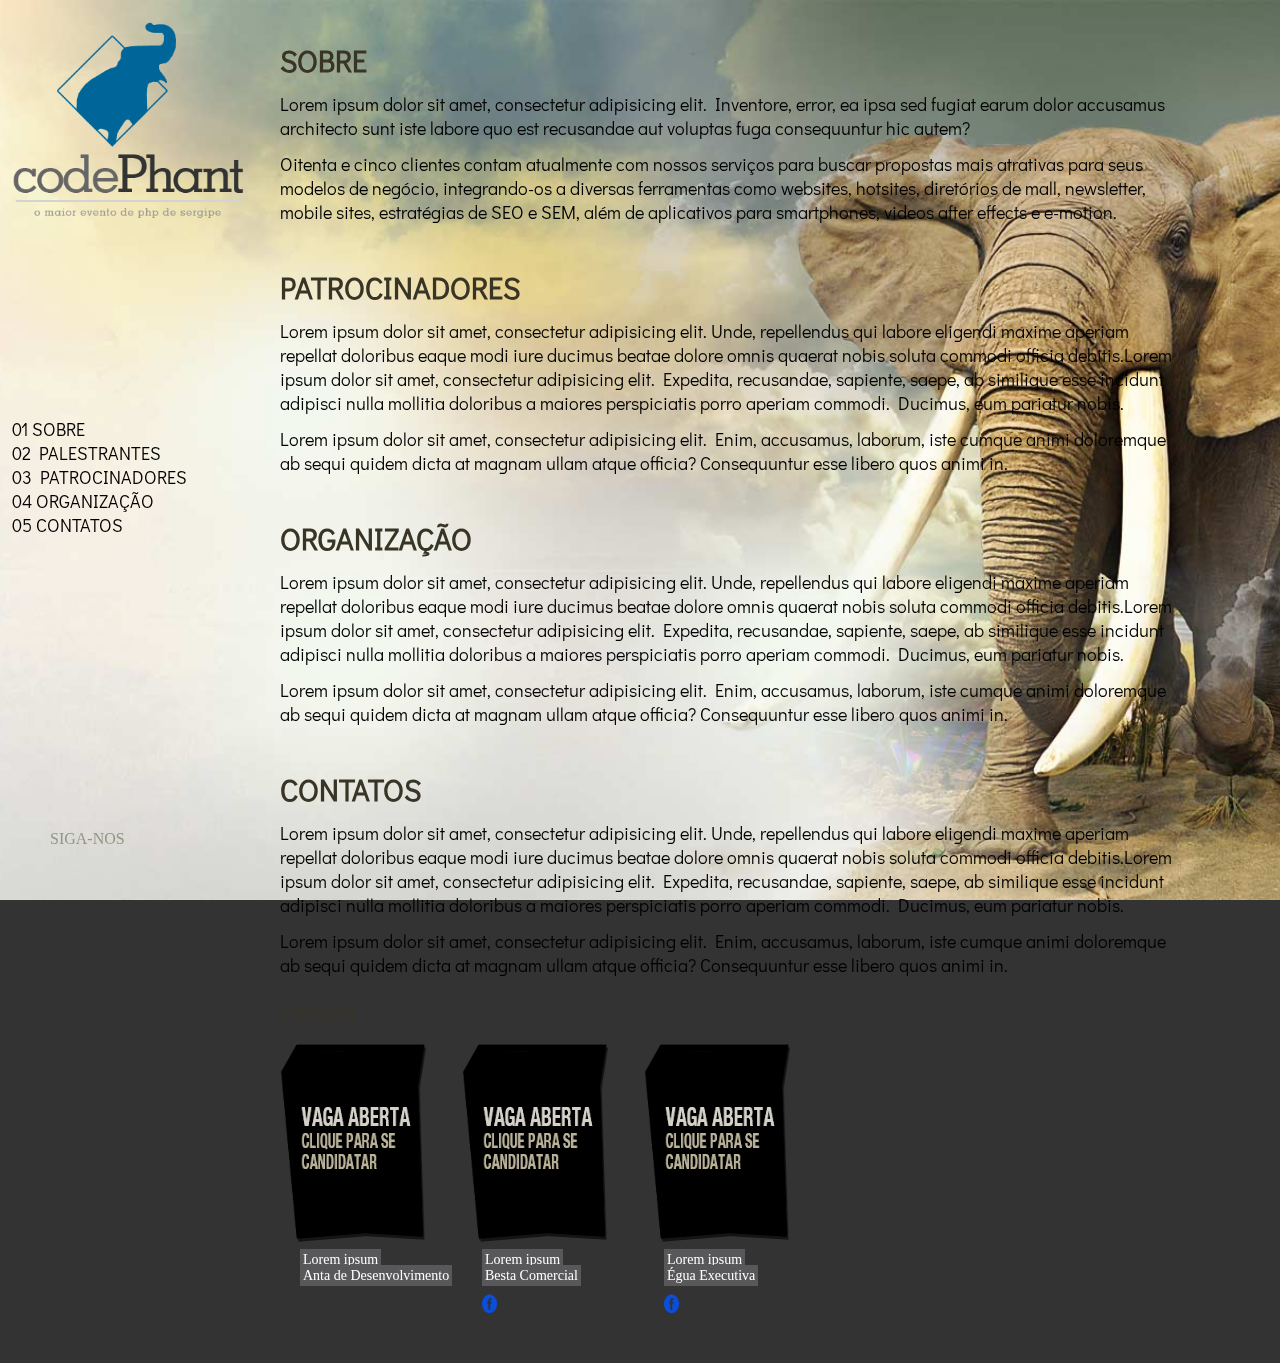
==== commit b8be7259: "Fix version 2.0 files" ====
--- a/index.html
+++ b/index.html
@@ -1,49 +1,6 @@
 <!DOCTYPE html PUBLIC "-//W3C//DTD XHTML 1.0 Transitional//EN" "http://www.w3.org/TR/xhtml1/DTD/xhtml1-transitional.dtd">
 <html xmlns="http://www.w3.org/1999/xhtml" xml:lang="pt-br" lang="pt-br">
 <head>
-<<<<<<< HEAD
-=======
-	<meta charset="UTF-8">
-<<<<<<< HEAD
-	<title>:: PHP Sergipe ::</title>
-	
-        <link rel="Shortcut Icon" type="image/x-icon" href="favicon.ico">
-     
-        <link rel="stylesheet" type="text/css" href="css/fonts.css">
-=======
-	<link rel="stylesheet" type="text/css" href="//fonts.googleapis.com/css?family=Satisfy" />
-	<script type="text/javascript" src="js/jquery-1.9.1.min.js"></script>
-	<title>:: codePhant ::</title>
-	
-        <link rel="Shortcut Icon" type="image/x-icon" href="favicon.ico">
-        
-	<script type="text/javascript" src="js/function.js"></script>
-        <meta name="description" content="Em sua 1ª edição o evento codePhant tem como objetivo unir e encorajar desenvolvedores da linguagem php no
-        estado de Sergipe">
-        <meta name="keywords" content="1ª edição o evento codePhant,codePhant,comunidade PHP Sergipe,PHP sergipe,codePhant PHP sergipe,desenvolvedores PHP">
->>>>>>> cdf71187a1a14831304cbb24eea9179d64bff95f
-        <link rel="stylesheet" type="text/css" href="css/animated.css">
-        <link rel="stylesheet" type="text/css" href="css/msg.css">
-        <link rel="stylesheet" type="text/css" href="css/socialmedia.css">
-        <link rel="stylesheet" type="text/css" href="css/tbshadow.css">
-        <link rel="stylesheet" type="text/css" href="css/note.css">
-
-	<script type="text/javascript" src="js/jquery-1.9.1.min.js"></script>
-	<script type="text/javascript" src="js/function.js"></script>
-
-        <style type="text/css">
-		#palestrantes{
-			height: 585px;
-			background: #2574B0;
-			margin: 0;
-			padding: 20px 0;
-			width: 100%;
-			-webkit-box-shadow: inset 0px 0px 150px 0px rgba(0, 0, 0, 0.7);
-			-moz-box-shadow: inset 0px 0px 150px 0px rgba(0, 0, 0, 0.7);
-			box-shadow: inset 0px 0px 150px 0px rgba(0, 0, 0, 0.7);
-		}
-        </style>
->>>>>>> 54146c57aa6984e4c487d92473162c95b75e74ab
 
 <meta http-equiv="Content-Type" content="text/html; charset=UTF-8">
 <meta http-equiv="content-language" content="pt-br">
@@ -68,7 +25,6 @@
 <link rel="stylesheet" type="text/css" href="./codePhant_files/estilo2.css" media="all">
 </head>
 
-<<<<<<< HEAD
 <body id="kazooPage" style="overflow: auto;">
 <div id="esquerda">
   <div id="codePhant_logo"><img src="./codePhant_files/codePhant_bgWhite.png" alt=""></div>
@@ -90,90 +46,6 @@
     <div class="clear"></div>
     <div class="textoBack"> <span class="texto">Lorem ipsum dolor sit amet, consectetur adipisicing elit. Inventore, error, ea ipsa sed fugiat earum dolor accusamus architecto sunt iste labore quo est recusandae aut voluptas fuga consequuntur hic autem?    </span> </div>
     <div class="textoBack"> <span class="texto">Oitenta e cinco clientes contam atualmente com nossos serviços para buscar propostas mais atrativas para seus modelos de negócio, integrando-os a diversas ferramentas como websites, hotsites, diretórios de mall, newsletter, mobile sites, estratégias de SEO e SEM, além de aplicativos para smartphones, videos after effects e e-motion.</span></div>
-=======
-
-
-
-
-
-<h2>PALESTRANTES</h2>
-
-<section id="palestrantes">
-<!-- INICIO -->
-<div class="note">
-	<div class="lines">
-		<span class="horizontal">
-			<span></span>
-			<span></span>
-			<span></span>
-			<span></span>
-			<span></span>
-			<span></span>
-			<span></span>
-		</span>
-		<span class="vertical">
-			<span></span>
-			<span></span>
-		</span>
-</div>
-
-<div class="sticky">
-	<div class="inner">
-	<span class="scratch"></span>
-	<div class="paper">
-		<p>
-			<img src="images/augustohp.jpg" height="200" width="235" />
-			<b>Augusto Pascutti</b><br />
-			" ZCE, Co-fundador PHPSP, desenvolvedor web, entusiasta de software livre e envagelista do XKCD "
-		</p>
-		<a href="#" class="btn">Download!</a>
-	</div>
-</div>
-
-</div>
-</div>
-<!-- FIM -->
-
-<!-- INICIO -->
-<div class="note">
-	<div class="lines">
-		<span class="horizontal">
-			<span></span>
-			<span></span>
-			<span></span>
-			<span></span>
-			<span></span>
-			<span></span>
-			<span></span>
-		</span>
-		<span class="vertical">
-			<span></span>
-			<span></span>
-		</span>
-</div>
-
-<div class="sticky">
-	<div class="inner">
-	<span class="scratch"></span>
-	<div class="paper">
-		<p>
-			<img src="images/alganet.jpeg" height="235" width="235" />
-			<b>Alexandre Gaigalas</b><br />
-			" Desenvolvedor no Yahoo! Brasil e fanboy da Web "
-		</p>
-		<a href="#" class="btn">Download!</a>
-	</div>
-</div>
-
-</div>
-</div>
-<!-- FIM -->
-</section>
-
-
-<h2>ORGANIZAÇÃO</h2>
-	<ul id="messages">
->>>>>>> 54146c57aa6984e4c487d92473162c95b75e74ab
 
     <div class="tituloSite" style="margin-top:40px;"><span></span> PATROCINADORES</div>
     <div class="clear"></div>
@@ -240,4 +112,4 @@
 
 </body>
 </html>
-</script><div id="jq_ez_bg" style="visibility: visible; position: fixed; top: 0px; left: 0px; z-index: -1; overflow: hidden; width: 1920px; height: 1056px;"><img src="./codePhant_files/background03.jpg" width="1700" height="850" border="0" style="position: relative; width: 2112px; height: 1056px; top: 0px; left: -96px;"></div></body></html>
+</script><div id="jq_ez_bg" style="visibility: visible; position: fixed; top: 0px; left: 0px; z-index: -1; overflow: hidden; width: 1920px; height: 1056px;"><img src="./codePhant_files/background03.jpg" width="1700" height="850" border="0" style="position: relative; width: 2112px; height: 1056px; top: 0px; left: -96px;"></div></body></html>